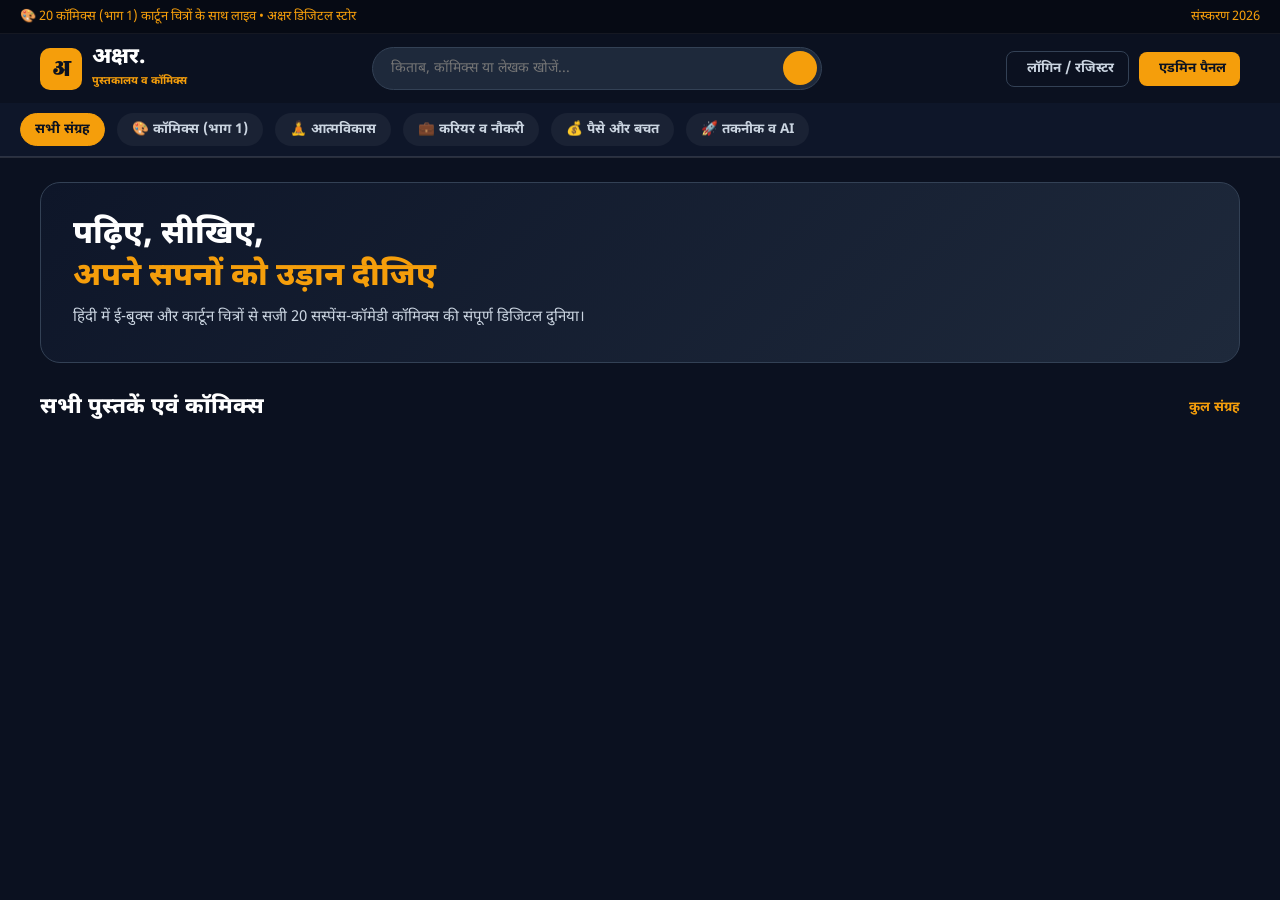
==== index.html @ 095ac1d7 "Update index.html" ====
<!DOCTYPE html>
<html lang="hi">
<head>
  <meta charset="UTF-8">
  <meta name="viewport" content="width=device-width, initial-scale=1.0">
  <title>अक्षर (Akshar) - संपूर्ण ई-पुस्तकालय एवं कॉमिक्स</title>
  <link rel="preconnect" href="https://fonts.googleapis.com">
  <link rel="preconnect" href="https://fonts.gstatic.com" crossorigin>
  <link href="https://fonts.googleapis.com/css2?family=Plus+Jakarta+Sans:wght@500;600;700;800&family=Noto+Sans+Devanagari:wght@500;600;700;800&family=Rozha+One&display=swap" rel="stylesheet">
  <script src="https://unpkg.com/lucide@latest"></script>
  <style>
    :root {
      --navy-main: #0b1120;
      --navy-card: #1e293b;
      --gold-btn: #f59e0b;
      --gold-hover: #d97706;
      --text-white: #ffffff;
      --text-muted: #94a3b8;
      --border-card: rgba(255, 255, 255, 0.12);
    }
    * { box-sizing: border-box; margin: 0; padding: 0; font-family: 'Noto Sans Devanagari', 'Plus Jakarta Sans', sans-serif; }
    body { background-color: var(--navy-main); color: var(--text-white); min-height: 100vh; padding-bottom: 75px; }

    /* Top Strip */
    .top-bar {
      background: #060a14; padding: 8px 20px; font-size: 13px; color: var(--gold-btn);
      display: flex; justify-content: space-between; align-items: center; border-bottom: 1px solid rgba(255,255,255,0.06);
    }

    /* Main Navigation */
    header.site-header {
      background: #0b1120; border-bottom: 1px solid var(--border-card);
      position: sticky; top: 0; z-index: 100;
    }
    .nav-container {
      max-width: 1240px; margin: 0 auto; padding: 12px 20px;
      display: flex; align-items: center; justify-content: space-between; gap: 16px;
    }
    .brand-wrap { display: flex; align-items: center; gap: 10px; text-decoration: none; color: #fff; cursor: pointer; }
    .brand-logo-icon {
      width: 42px; height: 42px; border-radius: 10px; background: var(--gold-btn);
      display: flex; align-items: center; justify-content: center;
      color: #0b1120; font-size: 24px; font-weight: 800; font-family: 'Rozha One', serif;
    }
    .brand-title-wrap h1 { font-size: 22px; font-weight: 800; line-height: 1.1; }
    .brand-title-wrap span { font-size: 11px; color: var(--gold-btn); text-transform: uppercase; font-weight: 700; }

    .search-box-wrap { flex: 1; max-width: 450px; position: relative; }
    .search-box-wrap input {
      width: 100%; padding: 11px 45px 11px 18px; border-radius: 25px;
      background: #1e293b; border: 1px solid #334155; color: #fff; font-size: 14px; outline: none;
    }
    .search-box-wrap button {
      position: absolute; right: 5px; top: 4px; width: 34px; height: 34px;
      border-radius: 50%; background: var(--gold-btn); border: none; color: #0b1120;
      display: flex; align-items: center; justify-content: center; cursor: pointer;
    }

    .nav-btns { display: flex; align-items: center; gap: 10px; }
    .btn-header {
      background: transparent; border: 1px solid #334155; color: #cbd5e1; font-size: 13.5px;
      font-weight: 700; display: flex; align-items: center; gap: 6px; cursor: pointer;
      padding: 8px 14px; border-radius: 8px; transition: 0.2s;
    }
    .btn-header:hover { background: #1e293b; color: var(--gold-btn); }
    .btn-header.admin { background: var(--gold-btn); color: #0b1120; border: none; }

    /* Category Filter Navigation Bar */
    .sub-bar {
      background: #0e1629; border-bottom: 1px solid var(--border-card); padding: 10px 20px;
      overflow-x: auto; white-space: nowrap;
    }
    .sub-bar-inner { max-width: 1240px; margin: 0 auto; display: flex; gap: 12px; }
    .cat-btn {
      color: #cbd5e1; font-size: 13.5px; font-weight: 700; cursor: pointer; border: 1px solid transparent;
      padding: 6px 14px; border-radius: 20px; background: rgba(255,255,255,0.05); transition: 0.2s;
    }
    .cat-btn.active, .cat-btn:hover { color: #0b1120; background: var(--gold-btn); border-color: var(--gold-btn); }

    /* Main Container */
    .content-wrap { max-width: 1240px; margin: 0 auto; padding: 24px 20px; }

    /* Hero Banner */
    .hero-strip {
      background: linear-gradient(135deg, #0e1629 0%, #1e293b 100%);
      border: 1px solid #334155; border-radius: 20px; padding: 32px; margin-bottom: 30px;
    }
    .hero-strip h2 { font-size: 32px; font-weight: 800; line-height: 1.3; margin-bottom: 8px; color: #fff; }
    .hero-strip h2 span { color: var(--gold-btn); }
    .hero-strip p { font-size: 15px; color: #cbd5e1; max-width: 650px; line-height: 1.6; }

    /* Grid Layout */
    .section-heading {
      display: flex; justify-content: space-between; align-items: center; margin-bottom: 20px;
    }
    .section-heading h3 { font-size: 22px; font-weight: 800; color: #fff; }
    .books-grid { display: grid; grid-template-columns: repeat(auto-fill, minmax(230px, 1fr)); gap: 24px; margin-bottom: 40px; }

    /* Item Card with Real Cover Image */
    .item-card {
      background: var(--navy-card); border: 1px solid var(--border-card); border-radius: 16px;
      padding: 14px; display: flex; flex-direction: column; gap: 12px; transition: 0.25s;
    }
    .item-card:hover { transform: translateY(-5px); border-color: var(--gold-btn); box-shadow: 0 12px 25px rgba(0,0,0,0.5); }

    .item-cover-3d {
      width: 100%; height: 260px; border-radius: 6px 12px 12px 6px; position: relative;
      overflow: hidden; box-shadow: -5px 0 10px rgba(0,0,0,0.6), 4px 8px 16px rgba(0,0,0,0.5);
      border-left: 5px solid rgba(255,255,255,0.3); cursor: pointer; background: #000;
    }
    .item-cover-3d img {
      width: 100%; height: 100%; object-fit: cover; display: block; transition: transform 0.3s ease;
    }
    .item-card:hover .item-cover-3d img { transform: scale(1.05); }

    .item-cover-3d .cover-overlay {
      position: absolute; bottom: 0; left: 0; right: 0; padding: 14px 12px 10px;
      background: linear-gradient(to top, rgba(0,0,0,0.95) 0%, rgba(0,0,0,0.6) 70%, transparent 100%);
    }
    .item-cover-3d .tag {
      position: absolute; top: 10px; left: 10px; z-index: 2;
      background: rgba(0,0,0,0.75); backdrop-filter: blur(4px);
      padding: 4px 8px; border-radius: 4px; font-size: 11px; font-weight: 800; border: 1px solid rgba(255,255,255,0.2);
    }
    .item-cover-3d h4 {
      font-family: 'Rozha One', serif; font-size: 18px; line-height: 1.25; color: #fff;
      text-shadow: 0 2px 4px rgba(0,0,0,0.9);
    }

    .item-info h5 { font-size: 16px; font-weight: 800; margin-bottom: 2px; }
    .item-info .author { font-size: 13px; color: #cbd5e1; margin-bottom: 6px; }
    .price-tag { font-size: 15px; font-weight: 800; color: var(--gold-btn); margin-bottom: 10px; }

    .btn-action {
      width: 100%; background: var(--gold-btn); color: #0b1120; border: none; padding: 11px;
      border-radius: 10px; font-weight: 800; font-size: 14px; cursor: pointer; transition: 0.2s;
      display: flex; align-items: center; justify-content: center; gap: 6px;
    }
    .btn-action:hover { background: var(--gold-hover); }

    /* Modals */
    .modal-overlay {
      display: none; position: fixed; top: 0; left: 0; width: 100%; height: 100%;
      background: rgba(0, 0, 0, 0.9); backdrop-filter: blur(6px); z-index: 1000;
      align-items: center; justify-content: center; padding: 16px;
    }
    .modal-sheet {
      background: #1e293b; border: 1px solid #334155; width: 100%; max-width: 550px;
      max-height: 90vh; border-radius: 18px; overflow-y: auto; padding: 26px; position: relative;
    }
    .modal-close-icon {
      position: absolute; top: 14px; right: 16px; background: none; border: none;
      color: #cbd5e1; font-size: 28px; cursor: pointer;
    }

    /* Forms */
    .form-ctrl { margin-bottom: 14px; }
    .form-ctrl label { display: block; font-size: 13.5px; font-weight: 700; margin-bottom: 6px; color: #cbd5e1; }
    .form-ctrl input, .form-ctrl select {
      width: 100%; padding: 11px 14px; border-radius: 8px; border: 1px solid #334155;
      background: #0b1120; color: #fff; font-size: 14px; outline: none;
    }
    .form-ctrl input:focus, .form-ctrl select:focus { border-color: var(--gold-btn); }

    /* Reader & Comic Viewer Styling */
    .reader-sheet { background: #ffffff; color: #0f172a; max-width: 760px; }
    .reader-banner { background: #064e3b; color: white; padding: 20px; border-radius: 12px; margin-bottom: 20px; }
    .reader-banner h3 { font-size: 22px; font-family: 'Rozha One', serif; }
    .chapter-box { margin-bottom: 20px; }
    .chapter-box h4 { font-size: 17px; font-weight: 800; color: #1e3a8a; border-bottom: 2px solid #e2e8f0; padding-bottom: 4px; margin-bottom: 8px; }
    .chapter-box p { font-size: 15px; line-height: 1.8; color: #1e293b; }

    /* Comic Illustrated View */
    .comic-art-wrap {
      width: 100%; height: 260px; border-radius: 12px; overflow: hidden; margin-bottom: 16px;
      position: relative; border: 2px solid #0f172a;
    }
    .comic-art-wrap img { width: 100%; height: 100%; object-fit: cover; }
    .comic-speech {
      position: absolute; bottom: 12px; left: 14px; right: 14px; background: rgba(255,255,255,0.95);
      border: 2px solid #000; border-radius: 12px; padding: 8px 14px; font-weight: 800; font-size: 13.5px;
      color: #000; box-shadow: 2px 2px 0 #000;
    }

    /* Mobile Bottom App Bar */
    .app-bottom-bar {
      display: none; position: fixed; bottom: 0; left: 0; width: 100%;
      background: #0b1120; border-top: 1px solid var(--border-card);
      padding: 10px 0; z-index: 999; justify-content: space-around;
    }
    .app-tab {
      display: flex; flex-direction: column; align-items: center; gap: 4px;
      color: #cbd5e1; font-size: 12px; font-weight: 700; background: none; border: none; cursor: pointer;
    }
    .app-tab.active, .app-tab:hover { color: var(--gold-btn); }
    .app-tab i { width: 22px; height: 22px; }

    @media (max-width: 768px) {
      .app-bottom-bar { display: flex; }
      .search-box-wrap, .top-bar { display: none; }
      .hero-strip h2 { font-size: 24px; }
      .reader-sheet { padding: 18px; }
    }
  </style>
</head>
<body>

  <!-- Top Announcement Bar -->
  <div class="top-bar">
    <span>🎨 20 कॉमिक्स (भाग 1) कार्टून चित्रों के साथ लाइव • अक्षर डिजिटल स्टोर</span>
    <span>संस्करण 2026</span>
  </div>

  <!-- Header -->
  <header class="site-header">
    <div class="nav-container">
      <div class="brand-wrap" onclick="filterCategory('all')">
        <div class="brand-logo-icon">अ</div>
        <div class="brand-title-wrap">
          <h1>अक्षर.</h1>
          <span>पुस्तकालय व कॉमिक्स</span>
        </div>
      </div>

      <div class="search-box-wrap">
        <input type="text" placeholder="किताब, कॉमिक्स या लेखक खोजें...">
        <button><i data-lucide="search"></i></button>
      </div>

      <div class="nav-btns">
        <button class="btn-header" onclick="openModal('userAuthModal')"><i data-lucide="user"></i> लॉगिन / रजिस्टर</button>
        <button class="btn-header admin" onclick="openAdminGate()"><i data-lucide="shield-check"></i> एडमिन पैनल</button>
      </div>
    </div>

    <!-- Category Filter Bar -->
    <div class="sub-bar">
      <div class="sub-bar-inner">
        <button class="cat-btn active" onclick="filterCategory('all', this)">सभी संग्रह</button>
        <button class="cat-btn" onclick="filterCategory('comics', this)">🎨 कॉमिक्स (भाग 1)</button>
        <button class="cat-btn" onclick="filterCategory('selfhelp', this)">🧘 आत्मविकास</button>
        <button class="cat-btn" onclick="filterCategory('career', this)">💼 करियर व नौकरी</button>
        <button class="cat-btn" onclick="filterCategory('finance', this)">💰 पैसे और बचत</button>
        <button class="cat-btn" onclick="filterCategory('tech', this)">🚀 तकनीक व AI</button>
      </div>
    </div>
  </header>

  <!-- Content Container -->
  <div class="content-wrap">

    <!-- Hero Banner -->
    <div class="hero-strip">
      <h2>पढ़िए, सीखिए, <br><span>अपने सपनों को उड़ान दीजिए</span></h2>
      <p>हिंदी में ई-बुक्स और कार्टून चित्रों से सजी 20 सस्पेंस-कॉमेडी कॉमिक्स की संपूर्ण डिजिटल दुनिया।</p>
    </div>

    <!-- Dynamic Section Heading -->
    <div class="section-heading">
      <h3 id="currentCategoryTitle">सभी पुस्तकें एवं कॉमिक्स</h3>
      <span style="font-size: 13.5px; color: var(--gold-btn); font-weight: 700;" id="itemCountBadge">कुल संग्रह</span>
    </div>

    <!-- Books & Comics Grid -->
    <div class="books-grid" id="mainStoreGrid"></div>

  </div>

  <!-- Mobile Bottom App Bar -->
  <div class="app-bottom-bar">
    <button class="app-tab active" onclick="filterCategory('all')"><i data-lucide="home"></i>होम</button>
    <button class="app-tab" onclick="filterCategory('comics')"><i data-lucide="sparkles"></i>कॉमिक्स</button>
    <button class="app-tab" onclick="openModal('userAuthModal')"><i data-lucide="user"></i>अकाउंट</button>
  </div>

  <!-- MODAL: LOGIN / REGISTER -->
  <div class="modal-overlay" id="userAuthModal">
    <div class="modal-sheet" style="max-width: 420px;">
      <button class="modal-close-icon" onclick="closeModal('userAuthModal')">&times;</button>
      <h3 style="font-size: 20px; font-weight: 800; margin-bottom: 6px;">पाठक प्रवेश / पंजीकरण</h3>
      <p style="font-size: 13.5px; color: #94a3b8; margin-bottom: 18px;">अपनी पसंदीदा किताबों और कॉमिक्स तक पहुँचें।</p>
      
      <div class="form-ctrl">
        <label>मोबाइल नंबर या ईमेल</label>
        <input type="text" placeholder="उदा. 9876543210">
      </div>
      <div class="form-ctrl">
        <label>पासवर्ड</label>
        <input type="password" placeholder="••••••••">
      </div>
      <button class="btn-action" onclick="alert('सफलतापूर्वक लॉगिन हो गया!'); closeModal('userAuthModal');">लॉगिन करें</button>
    </div>
  </div>

  <!-- MODAL: ADMIN CREATOR (PRICE, PAYMENT GATEWAY & BOOKS) -->
  <div class="modal-overlay" id="adminPanelModal">
    <div class="modal-sheet">
      <button class="modal-close-icon" onclick="closeModal('adminPanelModal')">&times;</button>
      <div style="display: flex; align-items: center; gap: 8px; margin-bottom: 16px;">
        <span style="background: #dc2626; color: #fff; font-size: 11px; padding: 2px 8px; border-radius: 4px; font-weight: 800;">एडमिन स्टूडियो</span>
        <h3 style="font-size: 20px; font-weight: 800;">नई पुस्तक / कॉमिक्स जोड़ें</h3>
      </div>

      <div class="form-ctrl">
        <label>शीर्षक (Title)</label>
        <input type="text" id="newBookTitle" placeholder="किताब या कॉमिक्स का नाम">
      </div>

      <div class="form-ctrl">
        <label>लेखक / रचनाकार</label>
        <input type="text" id="newBookAuthor" placeholder="लेखक का नाम">
      </div>

      <div class="form-ctrl">
        <label>कैटेगरी (Category)</label>
        <select id="newBookCategory">
          <option value="selfhelp">आत्मविकास (Self-Help)</option>
          <option value="career">करियर व नौकरी (Career)</option>
          <option value="finance">पैसे और बचत (Finance)</option>
          <option value="tech">तकनीक व AI (Tech)</option>
          <option value="comics">कॉमिक्स (Comics Part 1)</option>
        </select>
      </div>

      <div class="form-ctrl">
        <label>मूल्य निर्धारण (Pricing Rule)</label>
        <select id="newBookPricing" onchange="togglePriceInput()">
          <option value="free">मुफ़्त (Free for all)</option>
          <option value="paid">सशुल्क (Paid Book)</option>
        </select>
      </div>

      <div class="form-ctrl" id="priceWrap" style="display: none;">
        <label>कीमत (₹ Price)</label>
        <input type="number" id="newBookPrice" placeholder="उदा. 99 या 149">
      </div>

      <div class="form-ctrl">
        <label>पेमेंट गेटवे / UPI आईडी</label>
        <input type="text" id="newBookGateway" placeholder="उदा. business@upi">
      </div>

      <div class="form-ctrl">
        <label>कवर इमेज URL (वैकल्पिक)</label>
        <input type="text" id="newBookImage" placeholder="https://...">
      </div>

      <button class="btn-action" onclick="saveNewBookFromAdmin()">किताब प्रकाशित करें (Publish Live)</button>
    </div>
  </div>

  <!-- MODAL: E-BOOK READER -->
  <div class="modal-overlay" id="eBookReaderModal">
    <div class="modal-sheet reader-sheet">
      <button class="modal-close-icon" style="color: #0f172a;" onclick="closeModal('eBookReaderModal')">&times;</button>
      <div class="reader-banner">
        <h3 id="readerBookTitle">छोटी आदतें, बड़ा बदलाव</h3>
        <p>प्रतिदिन 1% सुधार की वैज्ञानिक कला • संपूर्ण ई-पुस्तकालय</p>
      </div>
      <div class="chapter-box">
        <h4>अध्याय 1: लक्ष्य नहीं, अगला छोटा कदम चुनें</h4>
        <p>"मुझे बहुत पढ़ना है" केवल एक विचार है। लेकिन <strong>"सोने से पहले 2 पन्ने पढ़ना"</strong> एक पक्की आदत है। शुरुआत हमेशा 2 मिनट वाले नियम से करें।</p>
      </div>
      <div class="chapter-box">
        <h4>अध्याय 2: माहौल को अपना सहयोगी बनाएँ</h4>
        <p>इच्छाशक्ति से अधिक महत्वपूर्ण आपका माहौल होता है। किताब को मेज़ पर खुली रखें और ध्यान भटकाने वाले नोटिफिकेशन बंद रखें।</p>
      </div>
      <div style="display: flex; justify-content: space-between; align-items: center; border-top: 2px solid #e2e8f0; padding-top: 16px; margin-top: 20px;">
        <button style="background: #4f46e5; color: white; border: none; padding: 10px 16px; border-radius: 8px; font-weight: 800; cursor: pointer;" onclick="speakCurrentText()">🎧 ऑडियो सुनें</button>
        <button style="background: #0f172a; color: white; border: none; padding: 10px 16px; border-radius: 8px; font-weight: 800; cursor: pointer;" onclick="window.print()">🖨️ PDF प्रिंट करें</button>
      </div>
    </div>
  </div>

  <!-- MODAL: ILLUSTRATED COMICS STRIP VIEWER -->
  <div class="modal-overlay" id="comicViewerModal">
    <div class="modal-sheet reader-sheet">
      <button class="modal-close-icon" style="color: #0f172a;" onclick="closeModal('comicViewerModal')">&times;</button>
      
      <div style="background: #1e1b4b; color: white; padding: 16px 20px; border-radius: 12px; margin-bottom: 16px;">
        <h3 id="comicViewTitle" style="font-size: 22px; font-family: 'Rozha One', serif; color: var(--gold-btn);">कॉमिक्स शीर्षक</h3>
        <p id="comicViewGenre" style="font-size: 13px; color: #cbd5e1;">शैली: हास्य व सस्पेंस • भाग 1</p>
      </div>

      <!-- Real Cartoon Artwork Scene -->
      <div class="comic-art-wrap">
        <img id="comicSceneImg" src="" alt="Cartoon Scene">
        <div class="comic-speech" id="comicSpeechBubble">💬 "डायलॉग..."</div>
      </div>

      <div style="padding: 14px; background: #f8fafc; border-radius: 10px; border: 1px solid #e2e8f0; margin-bottom: 16px; font-size: 15px; line-height: 1.7; color: #1e293b; font-weight: 600;" id="comicSceneDesc">
        कहानी का दृश्य...
      </div>

      <!-- Suspense Climax Box -->
      <div style="background: #fef2f2; border: 2px dashed #ef4444; border-radius: 12px; padding: 18px; text-align: center;">
        <h4 style="color: #dc2626; font-size: 18px; font-weight: 900; margin-bottom: 4px;">⚡ सस्पेंस क्लाइमेक्स</h4>
        <p id="comicSuspenseDesc" style="font-size: 14px; color: #991b1b; font-weight: 700;">क्या होगा आगे?</p>
        <span style="font-size: 12.5px; font-weight: 800; color: #7f1d1d; display: block; margin-top: 6px;">👉 इसका बड़ा रहस्य खुलेगा "भाग 2" में!</span>
      </div>
    </div>
  </div>

  <script>
    lucide.createIcons();

    // Central Data Store (E-books + Illustrated Comics)
    let storeItems = [
      // 4 Core E-Books with Cover Images
      {
        id: "eb1", type: "ebook", category: "selfhelp",
        title: "छोटी आदतें, बड़ा बदलाव", author: "अक्षर संपादकीय", price: "मुफ़्त",
        img: "https://images.unsplash.com/photo-1544716278-ca5e3f4abd8c?auto=format&fit=crop&w=500&q=80",
        badge: "★ बेस्टसेलर"
      },
      {
        id: "eb2", type: "career", category: "career",
        title: "पहली नौकरी की तैयारी", author: "करियर डेस्क", price: "मुफ़्त",
        img: "https://images.unsplash.com/photo-1486312338219-ce68d2c6f44d?auto=format&fit=crop&w=500&q=80",
        badge: "करियर गाइड"
      },
      {
        id: "eb3", type: "ebook", category: "finance",
        title: "पैसों से दोस्ती करें", author: "फाइनेंस टीम", price: "मुफ़्त",
        img: "https://images.unsplash.com/photo-1579621970563-ebec7560ff3e?auto=format&fit=crop&w=500&q=80",
        badge: "फाइनेंस 101"
      },
      {
        id: "eb4", type: "ebook", category: "tech",
        title: "डिजिटल दुनिया 2026", author: "टेक टीम", price: "मुफ़्त",
        img: "https://images.unsplash.com/photo-1518770660439-4636190af475?auto=format&fit=crop&w=500&q=80",
        badge: "AI व तकनीक"
      }
    ];

    // 20 Comics with Real AI Cartoon Images
    const comicConfigs = [
      { t: "चतुर चंपक और भूतिया हवेली", prompt: "spooky haunted mansion funny skeleton eating samosa cartoon comic style" },
      { t: "प्रोफ़ेसर गोलमाल और टाइम मशीन", prompt: "funny crazy scientist with glowing time machine gadget cartoon comic art" },
      { t: "सुपर बंटी: रिमोट का रहस्य", prompt: "funny young boy holding magical glowing tv remote control cartoon comic" },
      { t: "इंस्पेक्टर ढोलकिया और रसगुल्ला", prompt: "funny fat indian police inspector magnifying glass sweets shop cartoon comic" },
      { t: "एलियन आया छत पर", prompt: "cute friendly green alien landing on indian terrace with flying saucer cartoon" },
      { t: "हॉस्टल रूम 404 का साया", prompt: "funny hostel students seeing ghost solving math equations on chalkboard cartoon" },
      { t: "जादुई समोसा और चिंटू", prompt: "glowing magical samosa cooking in big pot funny indian vendor comic" },
      { t: "भूतिया शादी और पिंटू", prompt: "funny photographer taking photos of flying friendly ghosts in royal palace cartoon" },
      { t: "स्मार्टफोन का जिन्न", prompt: "blue smoke genie coming out of glowing smartphone cartoon comic" },
      { t: "ट्रेन 007: बिना ड्राइवर", prompt: "funny speeding cartoon train night tracks robot driver comic art" },
      { t: "बिल्ली मौसी और जासूसी चूहा", prompt: "detective smart mouse with magnifying glass outsmarting fat cat cartoon" },
      { t: "किराएदार वैम्पायर", prompt: "funny friendly vampire wearing sunglasses drinking tomato soup cartoon comic" },
      { t: "परीक्षा का उड़ने वाला पेन", prompt: "magical glowing floating pen writing examination answer paper funny comic" },
      { t: "मम्मी का जादुई बेलन", prompt: "funny angry indian mother holding glowing rolling pin chasing cartoon villains" },
      { t: "जुड़वाँ चोर और असली पुलिस", prompt: "funny twin thieves wearing stripes confusing courtroom police cartoon" },
      { t: "रोबोट नौकर का विद्रोह", prompt: "funny domestic helper robot made of kitchen spoons and pots cartoon comic" },
      { t: "भूतों का क्रिकेट मैच", prompt: "friendly white ghost team playing cricket under moonlight graveyard cartoon" },
      { t: "गूगल मैप्स का भटकाव", prompt: "four friends in funny vintage car lost in mysterious glowing swamp cartoon" },
      { t: "अदृश्य कोट का हंगामा", prompt: "funny invisible boy where only boots and floating hat visible cartoon comic" },
      { t: "सपनों का रहस्यमयी चोर", prompt: "funny greedy merchant with giant vacuum pipe stealing dreams cartoon comic" }
    ];

    comicConfigs.forEach((c, i) => {
      const imgUrl = `https://image.pollinations.ai/prompt/${encodeURIComponent(c.prompt)}?width=500&height=350&nologo=true`;
      storeItems.push({
        id: "cm" + (i + 1),
        type: "comic",
        category: "comics",
        title: `${c.t} (भाग 1)`,
        author: "अक्षर कॉमिक्स",
        price: "मुफ़्त",
        img: imgUrl,
        badge: "भाग 1 • कॉमिक्स",
        dialogue: "अरे बाप रे! यह क्या रहस्य है?!",
        scene: `${c.t} में हास्य और रोमांचक घटनाओं की शुरुआत होती है। किरदार एक विचित्र और रहस्यमयी स्थिति में फंस जाते हैं!`,
        suspense: "अचानक एक रहस्यमयी आवाज़ गूँजती है और दरवाज़ा लॉक हो जाता है! क्या होगा आगे?"
      });
    });

    // Render Store Grid
    function renderStore(filter = "all") {
      const grid = document.getElementById('mainStoreGrid');
      grid.innerHTML = "";
      
      const filtered = (filter === "all") 
        ? storeItems 
        : storeItems.filter(item => item.category === filter);

      document.getElementById('itemCountBadge').innerText = `${filtered.length} उपलब्ध`;

      filtered.forEach(item => {
        const card = document.createElement('div');
        card.className = 'item-card';
        card.innerHTML = `
          <div class="item-cover-3d" onclick="openItem('${item.id}')">
            <span class="tag">${item.badge}</span>
            <img src="${item.img}" alt="${item.title}" loading="lazy">
            <div class="cover-overlay">
              <h4>${item.title}</h4>
            </div>
          </div>
          <div class="item-info">
            <h5>${item.title}</h5>
            <div class="author">${item.author}</div>
            <div class="price-tag">${item.price}</div>
            <button class="btn-action" onclick="openItem('${item.id}')">
              <i data-lucide="book-open"></i> ${item.type === 'comic' ? 'कॉमिक्स पढ़ें' : 'किताब पढ़ें'}
            </button>
          </div>
        `;
        grid.appendChild(card);
      });
      lucide.createIcons();
    }

    // Category Filter Handler
    function filterCategory(cat, btn) {
      if(btn) {
        document.querySelectorAll('.cat-btn').forEach(b => b.classList.remove('active'));
        btn.classList.add('active');
      }
      
      const titles = {
        all: "सभी पुस्तकें एवं कॉमिक्स",
        comics: "🎨 सभी 20 कॉमिक्स (भाग 1 - सचित्र)",
        selfhelp: "🧘 आत्मविकास ई-बुक्स",
        career: "💼 करियर व नौकरी गाइड",
        finance: "💰 पैसे और बचत",
        tech: "🚀 तकनीक एवं AI"
      };
      document.getElementById('currentCategoryTitle').innerText = titles[cat] || "पुस्तकालय संग्रह";
      renderStore(cat);
    }

    let speakingText = "";

    // Open Unified Reader / Viewer
    function openItem(id) {
      const item = storeItems.find(i => i.id === id);
      if(!item) return;

      if(item.type === 'ebook') {
        document.getElementById('readerBookTitle').innerText = item.title;
        speakingText = item.title + "। संपूर्ण ई-बुक। अध्याय एक: लक्ष्य नहीं, अगला छोटा कदम चुनें।";
        openModal('eBookReaderModal');
      } else {
        document.getElementById('comicViewTitle').innerText = item.title;
        document.getElementById('comicSceneImg').src = item.img;
        document.getElementById('comicSpeechBubble').innerText = `💬 "${item.dialogue}"`;
        document.getElementById('comicSceneDesc').innerText = item.scene;
        document.getElementById('comicSuspenseDesc').innerText = item.suspense;
        speakingText = `${item.title}। ${item.scene} संवाद: ${item.dialogue}। सस्पेंस: ${item.suspense}`;
        openModal('comicViewerModal');
      }
    }

    // Modals Controls
    function openModal(id) { document.getElementById(id).style.display = 'flex'; }
    function closeModal(id) { 
      document.getElementById(id).style.display = 'none';
      if ('speechSynthesis' in window) window.speechSynthesis.cancel();
    }

    // Admin Access Gate
    function openAdminGate() {
      const pin = prompt("मास्टर एडमिन पिन दर्ज करें:");
      if(pin === "1234") {
        openModal('adminPanelModal');
      } else if(pin !== null) {
        alert("गलत पिन! केवल एडमिन के पास अनुमति है।");
      }
    }

    function togglePriceInput() {
      const pricing = document.getElementById('newBookPricing').value;
      document.getElementById('priceWrap').style.display = (pricing === 'paid') ? 'block' : 'none';
    }

    function saveNewBookFromAdmin() {
      const title = document.getElementById('newBookTitle').value.trim();
      const author = document.getElementById('newBookAuthor').value.trim();
      const category = document.getElementById('newBookCategory').value;
      const pricing = document.getElementById('newBookPricing').value;
      const priceVal = document.getElementById('newBookPrice').value;
      const customImg = document.getElementById('newBookImage').value.trim();

      if(!title) {
        alert("कृपया किताब का शीर्षक लिखें!");
        return;
      }

      const isPaid = (pricing === 'paid' && priceVal);
      const displayPrice = isPaid ? `₹${priceVal}` : "मुफ़्त";
      const fallbackImg = `https://image.pollinations.ai/prompt/${encodeURIComponent(title + " cartoon book cover")}?width=500&height=350&nologo=true`;

      storeItems.unshift({
        id: "admin_" + Date.now(),
        type: (category === 'comics') ? 'comic' : 'ebook',
        category: category,
        title: title,
        author: author || "अक्षर एडमिन",
        price: displayPrice,
        img: customImg || fallbackImg,
        badge: isPaid ? `सशुल्क (${displayPrice})` : "मुफ़्त",
        dialogue: "नई प्रस्तुति!",
        scene: `${title} का पहला भाग।`,
        suspense: "रहस्य जल्द ही खुलेगा..."
      });

      alert(`"${title}" सफलतापूर्वक प्रकाशित हो गई!`);
      closeModal('adminPanelModal');
      renderStore('all');
    }

    function speakCurrentText() {
      if ('speechSynthesis' in window) {
        window.speechSynthesis.cancel();
        const ut = new SpeechSynthesisUtterance(speakingText);
        ut.lang = 'hi-IN';
        window.speechSynthesis.speak(ut);
        alert('ऑडियो शुरू हो गया है!');
      }
    }

    // Initial Load
    renderStore('all');
  </script>
</body>
</html>
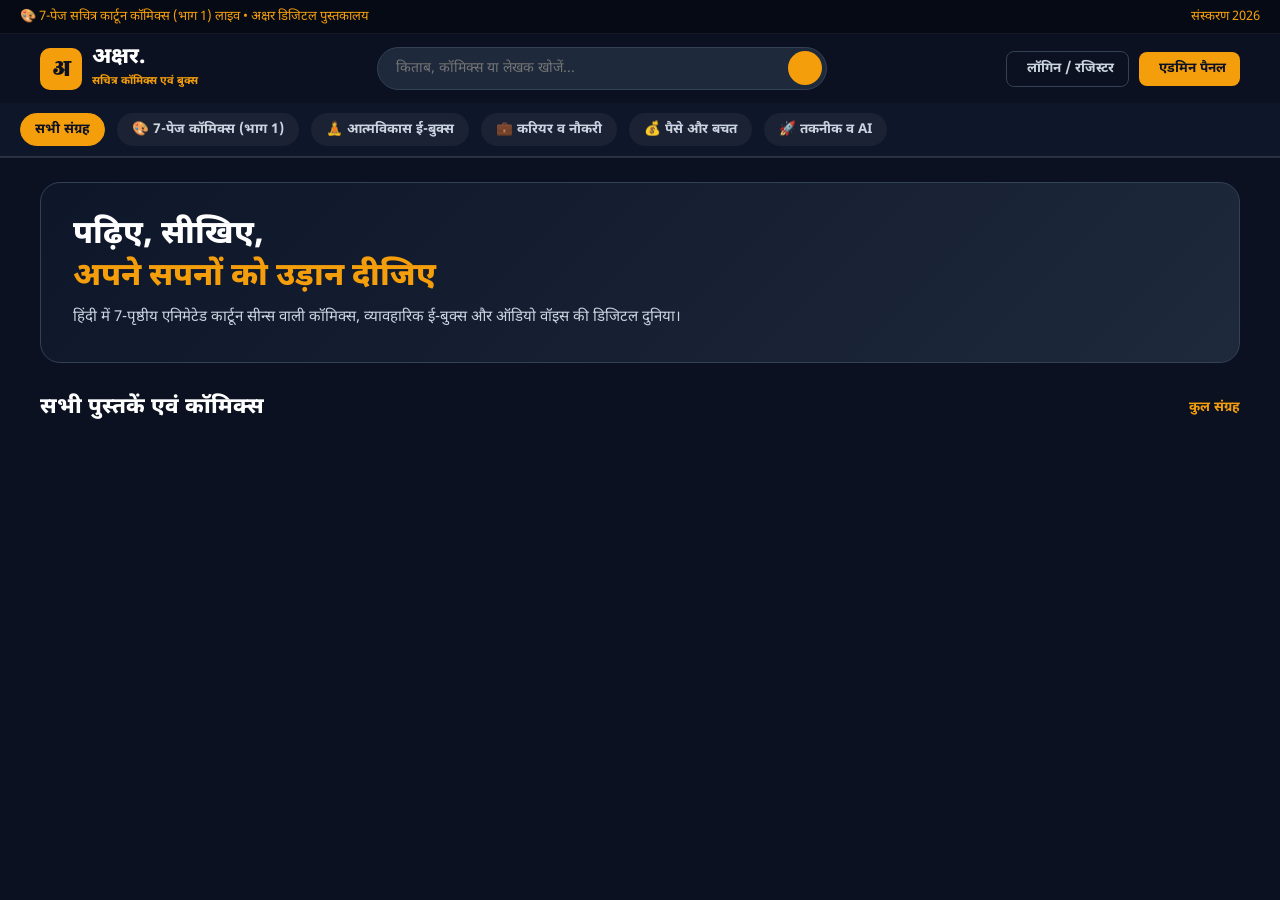
==== commit 3bafc541: "Update index.html" ====
--- a/index.html
+++ b/index.html
@@ -3,7 +3,7 @@
 <head>
   <meta charset="UTF-8">
   <meta name="viewport" content="width=device-width, initial-scale=1.0">
-  <title>अक्षर (Akshar) - संपूर्ण ई-पुस्तकालय एवं कॉमिक्स</title>
+  <title>अक्षर (Akshar) - बहु-पृष्ठीय सचित्र कॉमिक्स एवं ई-पुस्तकालय</title>
   <link rel="preconnect" href="https://fonts.googleapis.com">
   <link rel="preconnect" href="https://fonts.gstatic.com" crossorigin>
   <link href="https://fonts.googleapis.com/css2?family=Plus+Jakarta+Sans:wght@500;600;700;800&family=Noto+Sans+Devanagari:wght@500;600;700;800&family=Rozha+One&display=swap" rel="stylesheet">
@@ -15,7 +15,6 @@
       --gold-btn: #f59e0b;
       --gold-hover: #d97706;
       --text-white: #ffffff;
-      --text-muted: #94a3b8;
       --border-card: rgba(255, 255, 255, 0.12);
     }
     * { box-sizing: border-box; margin: 0; padding: 0; font-family: 'Noto Sans Devanagari', 'Plus Jakarta Sans', sans-serif; }
@@ -145,42 +144,71 @@
       align-items: center; justify-content: center; padding: 16px;
     }
     .modal-sheet {
-      background: #1e293b; border: 1px solid #334155; width: 100%; max-width: 550px;
-      max-height: 90vh; border-radius: 18px; overflow-y: auto; padding: 26px; position: relative;
+      background: #ffffff; color: #0f172a; width: 100%; max-width: 780px;
+      max-height: 92vh; border-radius: 18px; overflow-y: auto; padding: 24px; position: relative;
     }
     .modal-close-icon {
       position: absolute; top: 14px; right: 16px; background: none; border: none;
-      color: #cbd5e1; font-size: 28px; cursor: pointer;
-    }
-
-    /* Forms */
+      color: #64748b; font-size: 28px; cursor: pointer; font-weight: bold;
+    }
+
+    /* Comic Multi-Page Reader Styling */
+    .comic-reader-header {
+      background: #0f172a; color: white; padding: 16px 20px; border-radius: 12px; margin-bottom: 16px;
+      display: flex; justify-content: space-between; align-items: center; flex-wrap: wrap; gap: 10px;
+    }
+    .page-indicator-pill {
+      background: var(--gold-btn); color: #0b1120; font-size: 12.5px; font-weight: 900;
+      padding: 4px 12px; border-radius: 20px;
+    }
+
+    /* 6 to 7 Page Scene Visual Canvas */
+    .comic-page-canvas {
+      border: 3px solid #0f172a; border-radius: 14px; overflow: hidden; background: #000;
+      position: relative; margin-bottom: 16px; height: 320px;
+    }
+    .comic-page-canvas img {
+      width: 100%; height: 100%; object-fit: cover; display: block;
+    }
+    .speech-dialogue-cloud {
+      position: absolute; bottom: 16px; left: 16px; right: 16px;
+      background: rgba(255, 255, 255, 0.95); border: 2px solid #000; border-radius: 14px;
+      padding: 10px 16px; font-size: 14.5px; font-weight: 800; color: #0f172a;
+      box-shadow: 3px 3px 0 #000;
+    }
+
+    .comic-story-desc {
+      background: #f8fafc; border: 1px solid #e2e8f0; border-radius: 12px; padding: 16px;
+      font-size: 15.5px; line-height: 1.8; color: #1e293b; font-weight: 600; margin-bottom: 18px;
+    }
+
+    /* Pagination Navigation Controls */
+    .comic-nav-controls {
+      display: flex; justify-content: space-between; align-items: center; gap: 12px;
+      border-top: 2px solid #e2e8f0; padding-top: 16px;
+    }
+    .btn-page-nav {
+      background: #0f172a; color: #fff; border: none; padding: 10px 18px; border-radius: 8px;
+      font-size: 14px; font-weight: 800; cursor: pointer; display: flex; align-items: center; gap: 6px;
+    }
+    .btn-page-nav:disabled { opacity: 0.4; cursor: not-allowed; }
+    .btn-page-nav.next { background: var(--gold-btn); color: #0b1120; }
+
+    /* Suspense Final Page 7 Box */
+    .suspense-final-box {
+      display: none; background: #fef2f2; border: 3px dashed #ef4444; border-radius: 14px;
+      padding: 22px; text-align: center; margin-top: 10px;
+    }
+    .suspense-final-box h4 { color: #dc2626; font-size: 20px; font-weight: 900; margin-bottom: 6px; }
+    .suspense-final-box p { font-size: 15px; color: #991b1b; font-weight: 700; line-height: 1.6; }
+
+    /* Admin Form Controls */
     .form-ctrl { margin-bottom: 14px; }
     .form-ctrl label { display: block; font-size: 13.5px; font-weight: 700; margin-bottom: 6px; color: #cbd5e1; }
     .form-ctrl input, .form-ctrl select {
       width: 100%; padding: 11px 14px; border-radius: 8px; border: 1px solid #334155;
       background: #0b1120; color: #fff; font-size: 14px; outline: none;
     }
-    .form-ctrl input:focus, .form-ctrl select:focus { border-color: var(--gold-btn); }
-
-    /* Reader & Comic Viewer Styling */
-    .reader-sheet { background: #ffffff; color: #0f172a; max-width: 760px; }
-    .reader-banner { background: #064e3b; color: white; padding: 20px; border-radius: 12px; margin-bottom: 20px; }
-    .reader-banner h3 { font-size: 22px; font-family: 'Rozha One', serif; }
-    .chapter-box { margin-bottom: 20px; }
-    .chapter-box h4 { font-size: 17px; font-weight: 800; color: #1e3a8a; border-bottom: 2px solid #e2e8f0; padding-bottom: 4px; margin-bottom: 8px; }
-    .chapter-box p { font-size: 15px; line-height: 1.8; color: #1e293b; }
-
-    /* Comic Illustrated View */
-    .comic-art-wrap {
-      width: 100%; height: 260px; border-radius: 12px; overflow: hidden; margin-bottom: 16px;
-      position: relative; border: 2px solid #0f172a;
-    }
-    .comic-art-wrap img { width: 100%; height: 100%; object-fit: cover; }
-    .comic-speech {
-      position: absolute; bottom: 12px; left: 14px; right: 14px; background: rgba(255,255,255,0.95);
-      border: 2px solid #000; border-radius: 12px; padding: 8px 14px; font-weight: 800; font-size: 13.5px;
-      color: #000; box-shadow: 2px 2px 0 #000;
-    }
 
     /* Mobile Bottom App Bar */
     .app-bottom-bar {
@@ -192,14 +220,14 @@
       display: flex; flex-direction: column; align-items: center; gap: 4px;
       color: #cbd5e1; font-size: 12px; font-weight: 700; background: none; border: none; cursor: pointer;
     }
-    .app-tab.active, .app-tab:hover { color: var(--gold-btn); }
+    .app-tab.active { color: var(--gold-btn); }
     .app-tab i { width: 22px; height: 22px; }
 
     @media (max-width: 768px) {
       .app-bottom-bar { display: flex; }
       .search-box-wrap, .top-bar { display: none; }
       .hero-strip h2 { font-size: 24px; }
-      .reader-sheet { padding: 18px; }
+      .comic-page-canvas { height: 230px; }
     }
   </style>
 </head>
@@ -207,7 +235,7 @@
 
   <!-- Top Announcement Bar -->
   <div class="top-bar">
-    <span>🎨 20 कॉमिक्स (भाग 1) कार्टून चित्रों के साथ लाइव • अक्षर डिजिटल स्टोर</span>
+    <span>🎨 7-पेज सचित्र कार्टून कॉमिक्स (भाग 1) लाइव • अक्षर डिजिटल पुस्तकालय</span>
     <span>संस्करण 2026</span>
   </div>
 
@@ -218,7 +246,7 @@
         <div class="brand-logo-icon">अ</div>
         <div class="brand-title-wrap">
           <h1>अक्षर.</h1>
-          <span>पुस्तकालय व कॉमिक्स</span>
+          <span>सचित्र कॉमिक्स एवं बुक्स</span>
         </div>
       </div>
 
@@ -237,8 +265,8 @@
     <div class="sub-bar">
       <div class="sub-bar-inner">
         <button class="cat-btn active" onclick="filterCategory('all', this)">सभी संग्रह</button>
-        <button class="cat-btn" onclick="filterCategory('comics', this)">🎨 कॉमिक्स (भाग 1)</button>
-        <button class="cat-btn" onclick="filterCategory('selfhelp', this)">🧘 आत्मविकास</button>
+        <button class="cat-btn" onclick="filterCategory('comics', this)">🎨 7-पेज कॉमिक्स (भाग 1)</button>
+        <button class="cat-btn" onclick="filterCategory('selfhelp', this)">🧘 आत्मविकास ई-बुक्स</button>
         <button class="cat-btn" onclick="filterCategory('career', this)">💼 करियर व नौकरी</button>
         <button class="cat-btn" onclick="filterCategory('finance', this)">💰 पैसे और बचत</button>
         <button class="cat-btn" onclick="filterCategory('tech', this)">🚀 तकनीक व AI</button>
@@ -252,10 +280,10 @@
     <!-- Hero Banner -->
     <div class="hero-strip">
       <h2>पढ़िए, सीखिए, <br><span>अपने सपनों को उड़ान दीजिए</span></h2>
-      <p>हिंदी में ई-बुक्स और कार्टून चित्रों से सजी 20 सस्पेंस-कॉमेडी कॉमिक्स की संपूर्ण डिजिटल दुनिया।</p>
+      <p>हिंदी में 7-पृष्ठीय एनिमेटेड कार्टून सीन्स वाली कॉमिक्स, व्यावहारिक ई-बुक्स और ऑडियो वॉइस की डिजिटल दुनिया।</p>
     </div>
 
-    <!-- Dynamic Section Heading -->
+    <!-- Section Heading -->
     <div class="section-heading">
       <h3 id="currentCategoryTitle">सभी पुस्तकें एवं कॉमिक्स</h3>
       <span style="font-size: 13.5px; color: var(--gold-btn); font-weight: 700;" id="itemCountBadge">कुल संग्रह</span>
@@ -275,8 +303,8 @@
 
   <!-- MODAL: LOGIN / REGISTER -->
   <div class="modal-overlay" id="userAuthModal">
-    <div class="modal-sheet" style="max-width: 420px;">
-      <button class="modal-close-icon" onclick="closeModal('userAuthModal')">&times;</button>
+    <div class="modal-sheet" style="background:#1e293b; color:#fff; max-width: 420px;">
+      <button class="modal-close-icon" style="color:#fff;" onclick="closeModal('userAuthModal')">&times;</button>
       <h3 style="font-size: 20px; font-weight: 800; margin-bottom: 6px;">पाठक प्रवेश / पंजीकरण</h3>
       <p style="font-size: 13.5px; color: #94a3b8; margin-bottom: 18px;">अपनी पसंदीदा किताबों और कॉमिक्स तक पहुँचें।</p>
       
@@ -294,8 +322,8 @@
 
   <!-- MODAL: ADMIN CREATOR (PRICE, PAYMENT GATEWAY & BOOKS) -->
   <div class="modal-overlay" id="adminPanelModal">
-    <div class="modal-sheet">
-      <button class="modal-close-icon" onclick="closeModal('adminPanelModal')">&times;</button>
+    <div class="modal-sheet" style="background:#1e293b; color:#fff; max-width: 540px;">
+      <button class="modal-close-icon" style="color:#fff;" onclick="closeModal('adminPanelModal')">&times;</button>
       <div style="display: flex; align-items: center; gap: 8px; margin-bottom: 16px;">
         <span style="background: #dc2626; color: #fff; font-size: 11px; padding: 2px 8px; border-radius: 4px; font-weight: 800;">एडमिन स्टूडियो</span>
         <h3 style="font-size: 20px; font-weight: 800;">नई पुस्तक / कॉमिक्स जोड़ें</h3>
@@ -305,108 +333,154 @@
         <label>शीर्षक (Title)</label>
         <input type="text" id="newBookTitle" placeholder="किताब या कॉमिक्स का नाम">
       </div>
-
       <div class="form-ctrl">
         <label>लेखक / रचनाकार</label>
         <input type="text" id="newBookAuthor" placeholder="लेखक का नाम">
       </div>
-
       <div class="form-ctrl">
         <label>कैटेगरी (Category)</label>
         <select id="newBookCategory">
+          <option value="comics">7-पेज कॉमिक्स (Comics Part 1)</option>
           <option value="selfhelp">आत्मविकास (Self-Help)</option>
           <option value="career">करियर व नौकरी (Career)</option>
           <option value="finance">पैसे और बचत (Finance)</option>
           <option value="tech">तकनीक व AI (Tech)</option>
-          <option value="comics">कॉमिक्स (Comics Part 1)</option>
         </select>
       </div>
-
       <div class="form-ctrl">
-        <label>मूल्य निर्धारण (Pricing Rule)</label>
-        <select id="newBookPricing" onchange="togglePriceInput()">
-          <option value="free">मुफ़्त (Free for all)</option>
-          <option value="paid">सशुल्क (Paid Book)</option>
-        </select>
-      </div>
-
-      <div class="form-ctrl" id="priceWrap" style="display: none;">
-        <label>कीमत (₹ Price)</label>
-        <input type="number" id="newBookPrice" placeholder="उदा. 99 या 149">
-      </div>
-
+        <label>मूल्य (₹ Price)</label>
+        <input type="text" id="newBookPrice" placeholder="उदा. मुफ़्त या ₹99">
+      </div>
       <div class="form-ctrl">
         <label>पेमेंट गेटवे / UPI आईडी</label>
         <input type="text" id="newBookGateway" placeholder="उदा. business@upi">
       </div>
-
-      <div class="form-ctrl">
-        <label>कवर इमेज URL (वैकल्पिक)</label>
-        <input type="text" id="newBookImage" placeholder="https://...">
-      </div>
-
       <button class="btn-action" onclick="saveNewBookFromAdmin()">किताब प्रकाशित करें (Publish Live)</button>
     </div>
   </div>
 
-  <!-- MODAL: E-BOOK READER -->
-  <div class="modal-overlay" id="eBookReaderModal">
-    <div class="modal-sheet reader-sheet">
-      <button class="modal-close-icon" style="color: #0f172a;" onclick="closeModal('eBookReaderModal')">&times;</button>
-      <div class="reader-banner">
-        <h3 id="readerBookTitle">छोटी आदतें, बड़ा बदलाव</h3>
-        <p>प्रतिदिन 1% सुधार की वैज्ञानिक कला • संपूर्ण ई-पुस्तकालय</p>
-      </div>
-      <div class="chapter-box">
-        <h4>अध्याय 1: लक्ष्य नहीं, अगला छोटा कदम चुनें</h4>
-        <p>"मुझे बहुत पढ़ना है" केवल एक विचार है। लेकिन <strong>"सोने से पहले 2 पन्ने पढ़ना"</strong> एक पक्की आदत है। शुरुआत हमेशा 2 मिनट वाले नियम से करें।</p>
-      </div>
-      <div class="chapter-box">
-        <h4>अध्याय 2: माहौल को अपना सहयोगी बनाएँ</h4>
-        <p>इच्छाशक्ति से अधिक महत्वपूर्ण आपका माहौल होता है। किताब को मेज़ पर खुली रखें और ध्यान भटकाने वाले नोटिफिकेशन बंद रखें।</p>
-      </div>
-      <div style="display: flex; justify-content: space-between; align-items: center; border-top: 2px solid #e2e8f0; padding-top: 16px; margin-top: 20px;">
-        <button style="background: #4f46e5; color: white; border: none; padding: 10px 16px; border-radius: 8px; font-weight: 800; cursor: pointer;" onclick="speakCurrentText()">🎧 ऑडियो सुनें</button>
-        <button style="background: #0f172a; color: white; border: none; padding: 10px 16px; border-radius: 8px; font-weight: 800; cursor: pointer;" onclick="window.print()">🖨️ PDF प्रिंट करें</button>
+  <!-- MODAL: MULTI-PAGE ILLUSTRATED COMIC / E-BOOK READER (PAGES 1 TO 7) -->
+  <div class="modal-overlay" id="multiPageReaderModal">
+    <div class="modal-sheet">
+      <button class="modal-close-icon" onclick="closeModal('multiPageReaderModal')">&times;</button>
+      
+      <div class="comic-reader-header">
+        <div>
+          <h3 id="readerBookTitle" style="font-size: 20px; font-family: 'Rozha One', serif; color: var(--gold-btn);">चतुर चंपक और भूतिया हवेली</h3>
+          <p id="readerChapterTitle" style="font-size: 13px; color: #cbd5e1;">पेज 1: हवेली की ओर पहला कदम</p>
+        </div>
+        <div style="display: flex; align-items: center; gap: 10px;">
+          <span class="page-indicator-pill" id="pageNumberPill">पेज 1 / 7</span>
+          <button style="background: #f59e0b; border: none; color: #000; font-weight: 800; padding: 6px 12px; border-radius: 8px; cursor: pointer; font-size: 12.5px;" onclick="speakPageContent()">🎧 सुनें</button>
+        </div>
+      </div>
+
+      <!-- AI Cartoon Illustrated Scene Canvas for Active Page -->
+      <div class="comic-page-canvas">
+        <img id="comicPageImage" src="" alt="Cartoon Scene">
+        <div class="speech-dialogue-cloud" id="comicSpeechBubble">
+          💬 "डायलॉग लोड हो रहा है..."
+        </div>
+      </div>
+
+      <!-- Full Story Description for Active Page -->
+      <div class="comic-story-desc" id="comicStoryText">
+        कहानी का वर्णन...
+      </div>
+
+      <!-- Suspense Box (Visible on Page 7) -->
+      <div class="suspense-final-box" id="suspenseEndingBox">
+        <h4>⚡ सस्पेंस क्लाइमेक्स: क्या होगा आगे?</h4>
+        <p id="suspenseEndingText">सस्पेंस...</p>
+        <span style="font-size: 13px; font-weight: 900; color: #7f1d1d; display: block; margin-top: 8px;">
+          👉 इस भयानक रहस्य का पर्दाफ़ाश होगा "भाग 2" में! जल्द आ रहा है।
+        </span>
+      </div>
+
+      <!-- Page Flip Controls -->
+      <div class="comic-nav-controls">
+        <button class="btn-page-nav" id="btnPrevPage" onclick="changePage(-1)">
+          <i data-lucide="chevron-left"></i> पिछला पेज
+        </button>
+        <span style="font-size: 13.5px; font-weight: 700; color: #64748b;" id="pageNavStatus">पेज 1 of 7</span>
+        <button class="btn-page-nav next" id="btnNextPage" onclick="changePage(1)">
+          अगला पेज <i data-lucide="chevron-right"></i>
+        </button>
       </div>
     </div>
   </div>
 
-  <!-- MODAL: ILLUSTRATED COMICS STRIP VIEWER -->
-  <div class="modal-overlay" id="comicViewerModal">
-    <div class="modal-sheet reader-sheet">
-      <button class="modal-close-icon" style="color: #0f172a;" onclick="closeModal('comicViewerModal')">&times;</button>
-      
-      <div style="background: #1e1b4b; color: white; padding: 16px 20px; border-radius: 12px; margin-bottom: 16px;">
-        <h3 id="comicViewTitle" style="font-size: 22px; font-family: 'Rozha One', serif; color: var(--gold-btn);">कॉमिक्स शीर्षक</h3>
-        <p id="comicViewGenre" style="font-size: 13px; color: #cbd5e1;">शैली: हास्य व सस्पेंस • भाग 1</p>
-      </div>
-
-      <!-- Real Cartoon Artwork Scene -->
-      <div class="comic-art-wrap">
-        <img id="comicSceneImg" src="" alt="Cartoon Scene">
-        <div class="comic-speech" id="comicSpeechBubble">💬 "डायलॉग..."</div>
-      </div>
-
-      <div style="padding: 14px; background: #f8fafc; border-radius: 10px; border: 1px solid #e2e8f0; margin-bottom: 16px; font-size: 15px; line-height: 1.7; color: #1e293b; font-weight: 600;" id="comicSceneDesc">
-        कहानी का दृश्य...
-      </div>
-
-      <!-- Suspense Climax Box -->
-      <div style="background: #fef2f2; border: 2px dashed #ef4444; border-radius: 12px; padding: 18px; text-align: center;">
-        <h4 style="color: #dc2626; font-size: 18px; font-weight: 900; margin-bottom: 4px;">⚡ सस्पेंस क्लाइमेक्स</h4>
-        <p id="comicSuspenseDesc" style="font-size: 14px; color: #991b1b; font-weight: 700;">क्या होगा आगे?</p>
-        <span style="font-size: 12.5px; font-weight: 800; color: #7f1d1d; display: block; margin-top: 6px;">👉 इसका बड़ा रहस्य खुलेगा "भाग 2" में!</span>
-      </div>
-    </div>
-  </div>
-
   <script>
     lucide.createIcons();
 
-    // Central Data Store (E-books + Illustrated Comics)
+    // 7 Complete Illustrated Pages for "चतुर चंपक और भूतिया हवेली (भाग 1)"
+    const champak7Pages = [
+      {
+        pageNum: 1,
+        heading: "पेज 1: आधी रात और हवेली की शर्त",
+        img: "https://image.pollinations.ai/prompt/scared-funny-cartoon-indian-man-champak-holding-torch-and-stick-walking-towards-creepy-haunted-haveli-palace-comic-art?width=750&height=400&nologo=true",
+        dialogue: "गाँव वालों ने 500 रुपये की शर्त लगाई है, वरना मैं इस भूतिया हवेली की तरफ मुँह भी न करता!",
+        story: "गाँव के बाहर बनी सौ साल पुरानी हवेली के बारे में मशहूर था कि रात 12 बजे वहाँ से किसी के पायल की छन-छन सुनाई देती है। चतुर चंपक, जो खुद को बहुत बहादुर समझता था, 500 रुपये की शर्त जीतकर हवेली के लोहे के जंग लगे फाटक पर पहुँचा। उसके हाथ में एक टॉर्च और कांपती हुई लाठी थी।"
+      },
+      {
+        pageNum: 2,
+        heading: "पेज 2: हवेली का मुख्य हॉल और अजीब गंध",
+        img: "https://image.pollinations.ai/prompt/creepy-dark-mansion-hall-spider-webs-funny-cartoon-man-looking-at-kitchen-smoke-comic-style?width=750&height=400&nologo=true",
+        dialogue: "भूतिया हवेली में लाशों की सड़ांध होनी चाहिए... पर यहाँ गरम-गरम समोसों और हींग की खुशबू कहाँ से आ रही है?!",
+        story: "चंपक ने जैसे ही हवेली का भारी दरवाज़ा खोला, जोर की चीखने जैसी चरमराहट हुई। चमगादड़ सर के ऊपर से उड़ गए। चंपक का दिल धक-धक कर रहा था। लेकिन जैसे ही उसने आगे कदम बढ़ाया, उसकी नाक में ताज़ा तले जा रहे समोसों की खुशबू आई। चंपक हैरान रह गया कि इस वीराने में हलवाई कौन है?"
+      },
+      {
+        pageNum: 3,
+        heading: "पेज 3: रसोई का हैरतअंगेज़ नज़ारा",
+        img: "https://image.pollinations.ai/prompt/funny-cartoon-skeleton-wearing-chef-hat-frying-samosas-in-large-kadhai-oil-pan-inside-spooky-kitchen-comic?width=750&height=400&nologo=true",
+        dialogue: "हे बजरंग बली! कंकाल शेफ़ की टोपी पहनकर समोसे तल रहा है?! मेरी आँखें धोखा खा रही हैं!",
+        story: "चंपक दबे पाँव हवेली की पुरानी रसोई की ओर बढ़ा। वहाँ चूल्हे पर कढ़ाई चढ़ी थी और खौलते तेल में समोसे तैर रहे थे। लेकिन समोसे तलने वाला कोई इंसान नहीं, बल्कि एक असली कंकाल था, जिसने सिर पर हलवाई की टोपी पहन रखी थी और बड़े मजे से गुनगुना रहा था!"
+      },
+      {
+        pageNum: 4,
+        heading: "पेज 4: कंकाल की मेहमान-नवाज़ी",
+        img: "https://image.pollinations.ai/prompt/cartoon-skeleton-smiling-politely-offering-hot-samosa-on-plate-to-fainting-cartoon-man-comic-art?width=750&height=400&nologo=true",
+        dialogue: "अरे मेहमान भाई, डरते क्यों हो? 50 साल बाद कोई ग्राहक आया है, गरम समोसा चखो!",
+        story: "कंकाल ने चंपक को देख लिया और गुस्से में चिल्लाने के बजाय मुस्कुराने लगा। उसने प्लेट में दो समोसे रखे और चंपक के सामने बढ़ा दिए। चंपक के हाथ-पैर सुन्न हो गए। उसने कांपते हाथों से समोसा छुआ—वह सचमुच बिल्कुल असली और खस्ता था!"
+      },
+      {
+        pageNum: 5,
+        heading: "पेज 5: चंपक की उल्टी दौड़",
+        img: "https://image.pollinations.ai/prompt/funny-cartoon-indian-man-running-for-life-dropping-torch-spooky-corridor-comic-panel?width=750&height=400&nologo=true",
+        dialogue: "समोसा जाए भाड़ में, जान बची तो लाखों पाए! भागो चंपक भागो!",
+        story: "कंकाल जैसे ही हरी चटनी लेने मुड़ा, चंपक ने अपनी जान बचाने के लिए ज़ोर की दौड़ लगा दी। उसने लाठी और टॉर्च वहीं फेंक दी और हवेली के मुख्य दरवाज़े की तरफ किसी ओलंपिक धावक की तरह भागा।"
+      },
+      {
+        pageNum: 6,
+        heading: "पेज 6: भारी दरवाज़ा और फंदे का ताला",
+        img: "https://image.pollinations.ai/prompt/cartoon-man-banging-locked-huge-iron-door-skeleton-hand-appearing-on-shoulder-dark-comic-scene?width=750&height=400&nologo=true",
+        dialogue: "धड़ाम! अरे नहीं... दरवाज़ा बाहर से किसने बंद कर दिया?! कोई मुझे बचाओ!",
+        story: "जैसे ही चंपक दरवाज़े तक पहुँचा, एक तेज़ ठंडी हवा के झोंके के साथ भारी दरवाज़ा अपने-आप बंद हो गया और उस पर बड़ा सा ताला लटक गया। चंपक ने दरवाज़ा पीटना शुरू किया, तभी एक ठंडी हड्डी वाली उँगली ने उसके कंधे को पीछे से थपथपाया!"
+      },
+      {
+        pageNum: 7,
+        heading: "पेज 7 (क्लाइमेक्स): अंतिम चेतावनी और सस्पेंस",
+        img: "https://image.pollinations.ai/prompt/creepy-smiling-skeleton-holding-glowing-ancient-key-whispering-to-shocked-cartoon-man-comic-cliffhanger?width=750&height=400&nologo=true",
+        dialogue: "चटनी तो लेते जाओ चंपक भाई... और इस दरवाज़े की चाबी सिर्फ तीसरे समोसे के अंदर है!",
+        story: "चंपक ने मुड़कर देखा तो कंकाल उसके बिल्कुल करीब खड़ा था। उसकी खोपड़ी की आँखों में लाल रोशनी चमक रही थी। कंकाल ने मुस्कुराते हुए कहा—'इस हवेली का नियम है... जो आता है, वह समोसे की पूरी प्लेट खत्म करके ही जाता है। और ताले की चाबी कढ़ाई में उबल रहे तीसरे समोसे के अंदर जमी हुई है!'"
+      }
+    ];
+
+    // Central Store Items
     let storeItems = [
-      // 4 Core E-Books with Cover Images
+      {
+        id: "champak_multi",
+        type: "comic_multi",
+        category: "comics",
+        title: "चतुर चंपक और भूतिया हवेली (भाग 1)",
+        author: "अक्षर कॉमिक्स",
+        price: "मुफ़्त",
+        pagesCount: 7,
+        img: "https://image.pollinations.ai/prompt/scared-funny-cartoon-indian-man-champak-holding-torch-walking-towards-creepy-haunted-haveli-palace-comic-cover?width=500&height=350&nologo=true",
+        badge: "7-पेज सचित्र कॉमिक",
+        pages: champak7Pages,
+        suspense: "कंकाल ने चंपक के हाथ में चिमटा थमा दिया और बोला—'हाथ डालो उबलते तेल में और निकालो अपनी आज़ादी की चाबी!' क्या चंपक चाबी निकाल पाएगा या खुद हवेली का अगला भूत बन जाएगा?"
+      },
       {
         id: "eb1", type: "ebook", category: "selfhelp",
         title: "छोटी आदतें, बड़ा बदलाव", author: "अक्षर संपादकीय", price: "मुफ़्त",
@@ -414,7 +488,7 @@
         badge: "★ बेस्टसेलर"
       },
       {
-        id: "eb2", type: "career", category: "career",
+        id: "eb2", type: "ebook", category: "career",
         title: "पहली नौकरी की तैयारी", author: "करियर डेस्क", price: "मुफ़्त",
         img: "https://images.unsplash.com/photo-1486312338219-ce68d2c6f44d?auto=format&fit=crop&w=500&q=80",
         badge: "करियर गाइड"
@@ -424,53 +498,43 @@
         title: "पैसों से दोस्ती करें", author: "फाइनेंस टीम", price: "मुफ़्त",
         img: "https://images.unsplash.com/photo-1579621970563-ebec7560ff3e?auto=format&fit=crop&w=500&q=80",
         badge: "फाइनेंस 101"
-      },
-      {
-        id: "eb4", type: "ebook", category: "tech",
-        title: "डिजिटल दुनिया 2026", author: "टेक टीम", price: "मुफ़्त",
-        img: "https://images.unsplash.com/photo-1518770660439-4636190af475?auto=format&fit=crop&w=500&q=80",
-        badge: "AI व तकनीक"
       }
     ];
 
-    // 20 Comics with Real AI Cartoon Images
-    const comicConfigs = [
-      { t: "चतुर चंपक और भूतिया हवेली", prompt: "spooky haunted mansion funny skeleton eating samosa cartoon comic style" },
-      { t: "प्रोफ़ेसर गोलमाल और टाइम मशीन", prompt: "funny crazy scientist with glowing time machine gadget cartoon comic art" },
-      { t: "सुपर बंटी: रिमोट का रहस्य", prompt: "funny young boy holding magical glowing tv remote control cartoon comic" },
-      { t: "इंस्पेक्टर ढोलकिया और रसगुल्ला", prompt: "funny fat indian police inspector magnifying glass sweets shop cartoon comic" },
-      { t: "एलियन आया छत पर", prompt: "cute friendly green alien landing on indian terrace with flying saucer cartoon" },
-      { t: "हॉस्टल रूम 404 का साया", prompt: "funny hostel students seeing ghost solving math equations on chalkboard cartoon" },
-      { t: "जादुई समोसा और चिंटू", prompt: "glowing magical samosa cooking in big pot funny indian vendor comic" },
-      { t: "भूतिया शादी और पिंटू", prompt: "funny photographer taking photos of flying friendly ghosts in royal palace cartoon" },
-      { t: "स्मार्टफोन का जिन्न", prompt: "blue smoke genie coming out of glowing smartphone cartoon comic" },
-      { t: "ट्रेन 007: बिना ड्राइवर", prompt: "funny speeding cartoon train night tracks robot driver comic art" },
-      { t: "बिल्ली मौसी और जासूसी चूहा", prompt: "detective smart mouse with magnifying glass outsmarting fat cat cartoon" },
-      { t: "किराएदार वैम्पायर", prompt: "funny friendly vampire wearing sunglasses drinking tomato soup cartoon comic" },
-      { t: "परीक्षा का उड़ने वाला पेन", prompt: "magical glowing floating pen writing examination answer paper funny comic" },
-      { t: "मम्मी का जादुई बेलन", prompt: "funny angry indian mother holding glowing rolling pin chasing cartoon villains" },
-      { t: "जुड़वाँ चोर और असली पुलिस", prompt: "funny twin thieves wearing stripes confusing courtroom police cartoon" },
-      { t: "रोबोट नौकर का विद्रोह", prompt: "funny domestic helper robot made of kitchen spoons and pots cartoon comic" },
-      { t: "भूतों का क्रिकेट मैच", prompt: "friendly white ghost team playing cricket under moonlight graveyard cartoon" },
-      { t: "गूगल मैप्स का भटकाव", prompt: "four friends in funny vintage car lost in mysterious glowing swamp cartoon" },
-      { t: "अदृश्य कोट का हंगामा", prompt: "funny invisible boy where only boots and floating hat visible cartoon comic" },
-      { t: "सपनों का रहस्यमयी चोर", prompt: "funny greedy merchant with giant vacuum pipe stealing dreams cartoon comic" }
+    // Add remaining 19 comics with 7-page structure support
+    const otherTitles = [
+      "प्रोफ़ेसर गोलमाल और टाइम मशीन", "सुपर बंटी: रिमोट का रहस्य", "इंस्पेक्टर ढोलकिया और रसगुल्ला",
+      "एलियन आया छत पर", "हॉस्टल रूम 404 का साया", "जादुई समोसा और चिंटू", "भूतिया शादी और पिंटू",
+      "स्मार्टफोन का जिन्न", "ट्रेन 007: बिना ड्राइवर", "बिल्ली मौसी और जासूसी चूहा", "किराएदार वैम्पायर",
+      "परीक्षा का उड़ने वाला पेन", "मम्मी का जादुई बेलन", "जुड़वाँ चोर और असली पुलिस", "रोबोट नौकर का विद्रोह",
+      "भूतों का क्रिकेट मैच", "गूगल मैप्स का भटकाव", "अदृश्य कोट का हंगामा", "सपनों का रहस्यमयी चोर"
     ];
 
-    comicConfigs.forEach((c, i) => {
-      const imgUrl = `https://image.pollinations.ai/prompt/${encodeURIComponent(c.prompt)}?width=500&height=350&nologo=true`;
+    otherTitles.forEach((t, idx) => {
+      // Build 7 dummy pages dynamically for each title
+      const pgs = [];
+      for(let p=1; p<=7; p++) {
+        pgs.push({
+          pageNum: p,
+          heading: `पेज ${p}: ${t} का दृश्य`,
+          img: `https://image.pollinations.ai/prompt/${encodeURIComponent(t + " scene " + p + " funny cartoon comic story visual")}?width=750&height=400&nologo=true`,
+          dialogue: p === 7 ? "अब खेल खत्म, सच सामने आ चुका है!" : `दृश्य ${p}: अरे यह क्या हो रहा है?!`,
+          story: `${t} के इस भाग में रोमांच और हास्य अपने चरम पर पहुँचता है। किरदार कदम-दर-कदम रहस्य की गहराई में उतरते हैं।`
+        });
+      }
+
       storeItems.push({
-        id: "cm" + (i + 1),
-        type: "comic",
+        id: "comic_" + (idx + 2),
+        type: "comic_multi",
         category: "comics",
-        title: `${c.t} (भाग 1)`,
+        title: `${t} (भाग 1)`,
         author: "अक्षर कॉमिक्स",
         price: "मुफ़्त",
-        img: imgUrl,
-        badge: "भाग 1 • कॉमिक्स",
-        dialogue: "अरे बाप रे! यह क्या रहस्य है?!",
-        scene: `${c.t} में हास्य और रोमांचक घटनाओं की शुरुआत होती है। किरदार एक विचित्र और रहस्यमयी स्थिति में फंस जाते हैं!`,
-        suspense: "अचानक एक रहस्यमयी आवाज़ गूँजती है और दरवाज़ा लॉक हो जाता है! क्या होगा आगे?"
+        pagesCount: 7,
+        img: `https://image.pollinations.ai/prompt/${encodeURIComponent(t + " colorful cartoon comic cover art")}?width=500&height=350&nologo=true`,
+        badge: "7-पेज सचित्र कॉमिक",
+        pages: pgs,
+        suspense: `क्लाइमेक्स पर एक बड़ा धमाका होता है और रहस्य का ताला लग जाता है! क्या होगा आगे? जानिए भाग 2 में!`
       });
     });
 
@@ -489,7 +553,7 @@
         const card = document.createElement('div');
         card.className = 'item-card';
         card.innerHTML = `
-          <div class="item-cover-3d" onclick="openItem('${item.id}')">
+          <div class="item-cover-3d" onclick="openMultiPageComic('${item.id}')">
             <span class="tag">${item.badge}</span>
             <img src="${item.img}" alt="${item.title}" loading="lazy">
             <div class="cover-overlay">
@@ -499,9 +563,9 @@
           <div class="item-info">
             <h5>${item.title}</h5>
             <div class="author">${item.author}</div>
-            <div class="price-tag">${item.price}</div>
-            <button class="btn-action" onclick="openItem('${item.id}')">
-              <i data-lucide="book-open"></i> ${item.type === 'comic' ? 'कॉमिक्स पढ़ें' : 'किताब पढ़ें'}
+            <div class="price-tag">${item.price} • 7 पेज सचित्र</div>
+            <button class="btn-action" onclick="openMultiPageComic('${item.id}')">
+              <i data-lucide="book-open"></i> पूरी कॉमिक्स पढ़ें (7 पेज)
             </button>
           </div>
         `;
@@ -516,10 +580,9 @@
         document.querySelectorAll('.cat-btn').forEach(b => b.classList.remove('active'));
         btn.classList.add('active');
       }
-      
       const titles = {
         all: "सभी पुस्तकें एवं कॉमिक्स",
-        comics: "🎨 सभी 20 कॉमिक्स (भाग 1 - सचित्र)",
+        comics: "🎨 सभी 20 कॉमिक्स (7-पेज सचित्र)",
         selfhelp: "🧘 आत्मविकास ई-बुक्स",
         career: "💼 करियर व नौकरी गाइड",
         finance: "💰 पैसे और बचत",
@@ -529,29 +592,77 @@
       renderStore(cat);
     }
 
-    let speakingText = "";
-
-    // Open Unified Reader / Viewer
-    function openItem(id) {
-      const item = storeItems.find(i => i.id === id);
-      if(!item) return;
-
-      if(item.type === 'ebook') {
-        document.getElementById('readerBookTitle').innerText = item.title;
-        speakingText = item.title + "। संपूर्ण ई-बुक। अध्याय एक: लक्ष्य नहीं, अगला छोटा कदम चुनें।";
-        openModal('eBookReaderModal');
+    // Multi-Page Reader State
+    let activeBook = null;
+    let currentPageIndex = 0;
+
+    function openMultiPageComic(id) {
+      activeBook = storeItems.find(i => i.id === id);
+      if(!activeBook) return;
+
+      currentPageIndex = 0;
+      document.getElementById('readerBookTitle').innerText = activeBook.title;
+      renderCurrentPage();
+      openModal('multiPageReaderModal');
+    }
+
+    function renderCurrentPage() {
+      if(!activeBook || !activeBook.pages) return;
+      const p = activeBook.pages[currentPageIndex];
+      const totalPages = activeBook.pages.length;
+
+      document.getElementById('readerChapterTitle').innerText = p.heading;
+      document.getElementById('pageNumberPill').innerText = `पेज ${currentPageIndex + 1} / ${totalPages}`;
+      document.getElementById('pageNavStatus').innerText = `पेज ${currentPageIndex + 1} of ${totalPages}`;
+      
+      document.getElementById('comicPageImage').src = p.img;
+      document.getElementById('comicSpeechBubble').innerText = `💬 "${p.dialogue}"`;
+      document.getElementById('comicStoryText').innerText = p.story;
+
+      // Suspense box shown only on last page
+      const suspenseBox = document.getElementById('suspenseEndingBox');
+      if(currentPageIndex === totalPages - 1) {
+        suspenseBox.style.display = 'block';
+        document.getElementById('suspenseEndingText').innerText = activeBook.suspense;
       } else {
-        document.getElementById('comicViewTitle').innerText = item.title;
-        document.getElementById('comicSceneImg').src = item.img;
-        document.getElementById('comicSpeechBubble').innerText = `💬 "${item.dialogue}"`;
-        document.getElementById('comicSceneDesc').innerText = item.scene;
-        document.getElementById('comicSuspenseDesc').innerText = item.suspense;
-        speakingText = `${item.title}। ${item.scene} संवाद: ${item.dialogue}। सस्पेंस: ${item.suspense}`;
-        openModal('comicViewerModal');
-      }
-    }
-
-    // Modals Controls
+        suspenseBox.style.display = 'none';
+      }
+
+      // Prev / Next button states
+      document.getElementById('btnPrevPage').disabled = (currentPageIndex === 0);
+      const nextBtn = document.getElementById('btnNextPage');
+      if(currentPageIndex === totalPages - 1) {
+        nextBtn.innerHTML = `समाप्त (भाग 2 जल्द)`;
+        nextBtn.disabled = true;
+      } else {
+        nextBtn.innerHTML = `अगला पेज <i data-lucide="chevron-right"></i>`;
+        nextBtn.disabled = false;
+      }
+      lucide.createIcons();
+    }
+
+    function changePage(delta) {
+      if(!activeBook || !activeBook.pages) return;
+      const newIdx = currentPageIndex + delta;
+      if(newIdx >= 0 && newIdx < activeBook.pages.length) {
+        currentPageIndex = newIdx;
+        renderCurrentPage();
+      }
+    }
+
+    function speakPageContent() {
+      if(!activeBook || !activeBook.pages) return;
+      const p = activeBook.pages[currentPageIndex];
+      if ('speechSynthesis' in window) {
+        window.speechSynthesis.cancel();
+        const text = `${p.heading}। संवाद: ${p.dialogue}। कहानी: ${p.story}`;
+        const ut = new SpeechSynthesisUtterance(text);
+        ut.lang = 'hi-IN';
+        window.speechSynthesis.speak(ut);
+      }
+    }
+
+    // Modal Control Helpers
     function openModal(id) { document.getElementById(id).style.display = 'flex'; }
     function closeModal(id) { 
       document.getElementById(id).style.display = 'none';
@@ -568,55 +679,33 @@
       }
     }
 
-    function togglePriceInput() {
-      const pricing = document.getElementById('newBookPricing').value;
-      document.getElementById('priceWrap').style.display = (pricing === 'paid') ? 'block' : 'none';
-    }
-
     function saveNewBookFromAdmin() {
       const title = document.getElementById('newBookTitle').value.trim();
       const author = document.getElementById('newBookAuthor').value.trim();
       const category = document.getElementById('newBookCategory').value;
-      const pricing = document.getElementById('newBookPricing').value;
-      const priceVal = document.getElementById('newBookPrice').value;
-      const customImg = document.getElementById('newBookImage').value.trim();
+      const price = document.getElementById('newBookPrice').value.trim();
 
       if(!title) {
-        alert("कृपया किताब का शीर्षक लिखें!");
+        alert("शीर्षक अनिवार्य है!");
         return;
       }
-
-      const isPaid = (pricing === 'paid' && priceVal);
-      const displayPrice = isPaid ? `₹${priceVal}` : "मुफ़्त";
-      const fallbackImg = `https://image.pollinations.ai/prompt/${encodeURIComponent(title + " cartoon book cover")}?width=500&height=350&nologo=true`;
 
       storeItems.unshift({
         id: "admin_" + Date.now(),
-        type: (category === 'comics') ? 'comic' : 'ebook',
+        type: "comic_multi",
         category: category,
         title: title,
         author: author || "अक्षर एडमिन",
-        price: displayPrice,
-        img: customImg || fallbackImg,
-        badge: isPaid ? `सशुल्क (${displayPrice})` : "मुफ़्त",
-        dialogue: "नई प्रस्तुति!",
-        scene: `${title} का पहला भाग।`,
+        price: price || "मुफ़्त",
+        badge: "नई प्रस्तुति",
+        img: `https://image.pollinations.ai/prompt/${encodeURIComponent(title + " cover art")}?width=500&height=350&nologo=true`,
+        pages: champak7Pages,
         suspense: "रहस्य जल्द ही खुलेगा..."
       });
 
-      alert(`"${title}" सफलतापूर्वक प्रकाशित हो गई!`);
+      alert(`"${title}" प्रकाशित हो गई!`);
       closeModal('adminPanelModal');
       renderStore('all');
-    }
-
-    function speakCurrentText() {
-      if ('speechSynthesis' in window) {
-        window.speechSynthesis.cancel();
-        const ut = new SpeechSynthesisUtterance(speakingText);
-        ut.lang = 'hi-IN';
-        window.speechSynthesis.speak(ut);
-        alert('ऑडियो शुरू हो गया है!');
-      }
     }
 
     // Initial Load
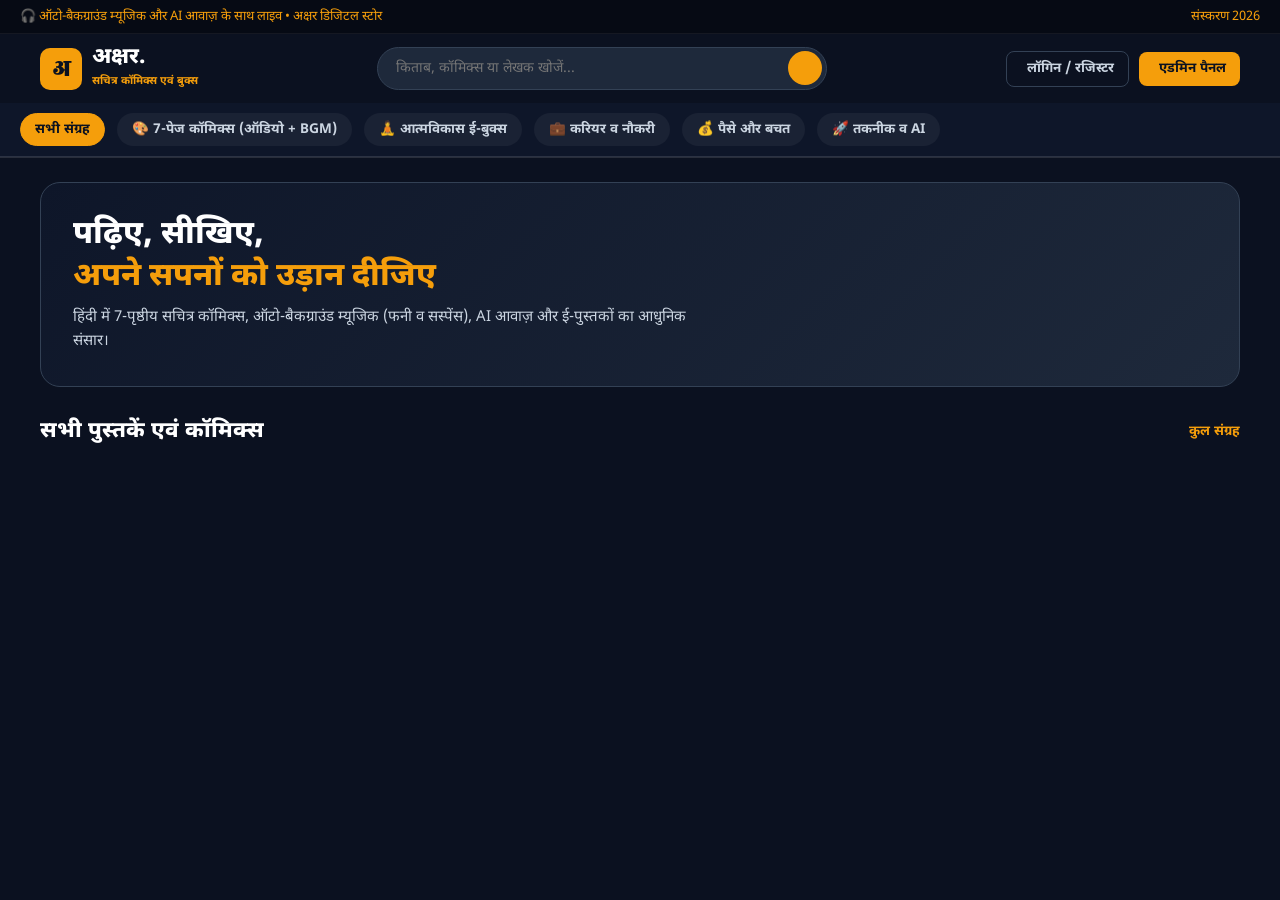
==== commit 8740483e: "Update index.html" ====
--- a/index.html
+++ b/index.html
@@ -3,7 +3,7 @@
 <head>
   <meta charset="UTF-8">
   <meta name="viewport" content="width=device-width, initial-scale=1.0">
-  <title>अक्षर (Akshar) - बहु-पृष्ठीय सचित्र कॉमिक्स एवं ई-पुस्तकालय</title>
+  <title>अक्षर (Akshar) - बहु-पृष्ठीय सचित्र कॉमिक्स एवं सिनेमैटिक ऑडियो</title>
   <link rel="preconnect" href="https://fonts.googleapis.com">
   <link rel="preconnect" href="https://fonts.gstatic.com" crossorigin>
   <link href="https://fonts.googleapis.com/css2?family=Plus+Jakarta+Sans:wght@500;600;700;800&family=Noto+Sans+Devanagari:wght@500;600;700;800&family=Rozha+One&display=swap" rel="stylesheet">
@@ -162,6 +162,12 @@
       padding: 4px 12px; border-radius: 20px;
     }
 
+    /* Cinematic Audio Indicator */
+    .audio-badge {
+      display: inline-flex; align-items: center; gap: 6px; font-size: 12px; font-weight: 800;
+      background: #3b82f6; color: white; padding: 4px 10px; border-radius: 12px;
+    }
+
     /* 6 to 7 Page Scene Visual Canvas */
     .comic-page-canvas {
       border: 3px solid #0f172a; border-radius: 14px; overflow: hidden; background: #000;
@@ -235,7 +241,7 @@
 
   <!-- Top Announcement Bar -->
   <div class="top-bar">
-    <span>🎨 7-पेज सचित्र कार्टून कॉमिक्स (भाग 1) लाइव • अक्षर डिजिटल पुस्तकालय</span>
+    <span>🎧 ऑटो-बैकग्राउंड म्यूजिक और AI आवाज़ के साथ लाइव • अक्षर डिजिटल स्टोर</span>
     <span>संस्करण 2026</span>
   </div>
 
@@ -265,7 +271,7 @@
     <div class="sub-bar">
       <div class="sub-bar-inner">
         <button class="cat-btn active" onclick="filterCategory('all', this)">सभी संग्रह</button>
-        <button class="cat-btn" onclick="filterCategory('comics', this)">🎨 7-पेज कॉमिक्स (भाग 1)</button>
+        <button class="cat-btn" onclick="filterCategory('comics', this)">🎨 7-पेज कॉमिक्स (ऑडियो + BGM)</button>
         <button class="cat-btn" onclick="filterCategory('selfhelp', this)">🧘 आत्मविकास ई-बुक्स</button>
         <button class="cat-btn" onclick="filterCategory('career', this)">💼 करियर व नौकरी</button>
         <button class="cat-btn" onclick="filterCategory('finance', this)">💰 पैसे और बचत</button>
@@ -280,7 +286,7 @@
     <!-- Hero Banner -->
     <div class="hero-strip">
       <h2>पढ़िए, सीखिए, <br><span>अपने सपनों को उड़ान दीजिए</span></h2>
-      <p>हिंदी में 7-पृष्ठीय एनिमेटेड कार्टून सीन्स वाली कॉमिक्स, व्यावहारिक ई-बुक्स और ऑडियो वॉइस की डिजिटल दुनिया।</p>
+      <p>हिंदी में 7-पृष्ठीय सचित्र कॉमिक्स, ऑटो-बैकग्राउंड म्यूजिक (फनी व सस्पेंस), AI आवाज़ और ई-पुस्तकों का आधुनिक संसार।</p>
     </div>
 
     <!-- Section Heading -->
@@ -320,7 +326,7 @@
     </div>
   </div>
 
-  <!-- MODAL: ADMIN CREATOR (PRICE, PAYMENT GATEWAY & BOOKS) -->
+  <!-- MODAL: ADMIN CREATOR -->
   <div class="modal-overlay" id="adminPanelModal">
     <div class="modal-sheet" style="background:#1e293b; color:#fff; max-width: 540px;">
       <button class="modal-close-icon" style="color:#fff;" onclick="closeModal('adminPanelModal')">&times;</button>
@@ -359,7 +365,7 @@
     </div>
   </div>
 
-  <!-- MODAL: MULTI-PAGE ILLUSTRATED COMIC / E-BOOK READER (PAGES 1 TO 7) -->
+  <!-- MODAL: MULTI-PAGE ILLUSTRATED COMIC / E-BOOK READER WITH AUTO BGM -->
   <div class="modal-overlay" id="multiPageReaderModal">
     <div class="modal-sheet">
       <button class="modal-close-icon" onclick="closeModal('multiPageReaderModal')">&times;</button>
@@ -369,13 +375,16 @@
           <h3 id="readerBookTitle" style="font-size: 20px; font-family: 'Rozha One', serif; color: var(--gold-btn);">चतुर चंपक और भूतिया हवेली</h3>
           <p id="readerChapterTitle" style="font-size: 13px; color: #cbd5e1;">पेज 1: हवेली की ओर पहला कदम</p>
         </div>
-        <div style="display: flex; align-items: center; gap: 10px;">
+        <div style="display: flex; align-items: center; gap: 10px; flex-wrap: wrap;">
           <span class="page-indicator-pill" id="pageNumberPill">पेज 1 / 7</span>
-          <button style="background: #f59e0b; border: none; color: #000; font-weight: 800; padding: 6px 12px; border-radius: 8px; cursor: pointer; font-size: 12.5px;" onclick="speakPageContent()">🎧 सुनें</button>
+          <span class="audio-badge" id="audioMoodBadge"><i data-lucide="music"></i> BGM: फनी कॉमेडी</span>
+          <button id="btnPlayAudio" style="background: #f59e0b; border: none; color: #000; font-weight: 800; padding: 6px 14px; border-radius: 8px; cursor: pointer; font-size: 13px;" onclick="toggleAudioWithBGM()">
+            🎧 सुनें (वॉइस + BGM)
+          </button>
         </div>
       </div>
 
-      <!-- AI Cartoon Illustrated Scene Canvas for Active Page -->
+      <!-- AI Cartoon Illustrated Scene Canvas -->
       <div class="comic-page-canvas">
         <img id="comicPageImage" src="" alt="Cartoon Scene">
         <div class="speech-dialogue-cloud" id="comicSpeechBubble">
@@ -383,7 +392,7 @@
         </div>
       </div>
 
-      <!-- Full Story Description for Active Page -->
+      <!-- Story Description -->
       <div class="comic-story-desc" id="comicStoryText">
         कहानी का वर्णन...
       </div>
@@ -397,7 +406,7 @@
         </span>
       </div>
 
-      <!-- Page Flip Controls -->
+      <!-- Page Controls -->
       <div class="comic-nav-controls">
         <button class="btn-page-nav" id="btnPrevPage" onclick="changePage(-1)">
           <i data-lucide="chevron-left"></i> पिछला पेज
@@ -413,11 +422,83 @@
   <script>
     lucide.createIcons();
 
-    // 7 Complete Illustrated Pages for "चतुर चंपक और भूतिया हवेली (भाग 1)"
+    // Web Audio API Automatic BGM Generator (Funny Cartoon & Spooky Suspense)
+    let audioCtx = null;
+    let bgmInterval = null;
+    let isAudioPlaying = false;
+
+    function initAudioContext() {
+      if (!audioCtx) {
+        audioCtx = new (window.AudioContext || window.webkitAudioContext)();
+      }
+      if (audioCtx.state === 'suspended') {
+        audioCtx.resume();
+      }
+    }
+
+    // Play Adaptive BGM based on Mood
+    function startAdaptiveBGM(mood) {
+      stopBGM();
+      initAudioContext();
+
+      if (mood === 'funny') {
+        // Playful cartoon pizzicato bounce
+        const notes = [261.63, 329.63, 392.00, 523.25, 493.88, 392.00];
+        let step = 0;
+        bgmInterval = setInterval(() => {
+          if (!isAudioPlaying) return;
+          const osc = audioCtx.createOscillator();
+          const gain = audioCtx.createGain();
+          osc.type = 'triangle';
+          osc.frequency.setValueAtTime(notes[step % notes.length], audioCtx.currentTime);
+          
+          gain.gain.setValueAtTime(0.06, audioCtx.currentTime);
+          gain.gain.exponentialRampToValueAtTime(0.001, audioCtx.currentTime + 0.25);
+          
+          osc.connect(gain);
+          gain.connect(audioCtx.destination);
+          
+          osc.start();
+          osc.stop(audioCtx.currentTime + 0.25);
+          step++;
+        }, 320);
+      } else {
+        // Deep Spooky Mystery Suspense Drone
+        const droneNotes = [110.00, 116.54, 130.81, 123.47];
+        let step = 0;
+        bgmInterval = setInterval(() => {
+          if (!isAudioPlaying) return;
+          const osc = audioCtx.createOscillator();
+          const gain = audioCtx.createGain();
+          osc.type = 'sawtooth';
+          osc.frequency.setValueAtTime(droneNotes[step % droneNotes.length], audioCtx.currentTime);
+
+          gain.gain.setValueAtTime(0.04, audioCtx.currentTime);
+          gain.gain.exponentialRampToValueAtTime(0.001, audioCtx.currentTime + 1.2);
+
+          osc.connect(gain);
+          gain.connect(audioCtx.destination);
+
+          osc.start();
+          osc.stop(audioCtx.currentTime + 1.2);
+          step++;
+        }, 1200);
+      }
+    }
+
+    function stopBGM() {
+      if (bgmInterval) {
+        clearInterval(bgmInterval);
+        bgmInterval = null;
+      }
+    }
+
+    // 7 Complete Illustrated Pages for "चतुर चंपक और भूतिया हवेली (भाग 1)" with Mood Tags
     const champak7Pages = [
       {
         pageNum: 1,
         heading: "पेज 1: आधी रात और हवेली की शर्त",
+        mood: "funny",
         img: "https://image.pollinations.ai/prompt/scared-funny-cartoon-indian-man-champak-holding-torch-and-stick-walking-towards-creepy-haunted-haveli-palace-comic-art?width=750&height=400&nologo=true",
         dialogue: "गाँव वालों ने 500 रुपये की शर्त लगाई है, वरना मैं इस भूतिया हवेली की तरफ मुँह भी न करता!",
         story: "गाँव के बाहर बनी सौ साल पुरानी हवेली के बारे में मशहूर था कि रात 12 बजे वहाँ से किसी के पायल की छन-छन सुनाई देती है। चतुर चंपक, जो खुद को बहुत बहादुर समझता था, 500 रुपये की शर्त जीतकर हवेली के लोहे के जंग लगे फाटक पर पहुँचा। उसके हाथ में एक टॉर्च और कांपती हुई लाठी थी।"
@@ -425,6 +506,7 @@
       {
         pageNum: 2,
         heading: "पेज 2: हवेली का मुख्य हॉल और अजीब गंध",
+        mood: "funny",
         img: "https://image.pollinations.ai/prompt/creepy-dark-mansion-hall-spider-webs-funny-cartoon-man-looking-at-kitchen-smoke-comic-style?width=750&height=400&nologo=true",
         dialogue: "भूतिया हवेली में लाशों की सड़ांध होनी चाहिए... पर यहाँ गरम-गरम समोसों और हींग की खुशबू कहाँ से आ रही है?!",
         story: "चंपक ने जैसे ही हवेली का भारी दरवाज़ा खोला, जोर की चीखने जैसी चरमराहट हुई। चमगादड़ सर के ऊपर से उड़ गए। चंपक का दिल धक-धक कर रहा था। लेकिन जैसे ही उसने आगे कदम बढ़ाया, उसकी नाक में ताज़ा तले जा रहे समोसों की खुशबू आई। चंपक हैरान रह गया कि इस वीराने में हलवाई कौन है?"
@@ -432,6 +514,7 @@
       {
         pageNum: 3,
         heading: "पेज 3: रसोई का हैरतअंगेज़ नज़ारा",
+        mood: "funny",
         img: "https://image.pollinations.ai/prompt/funny-cartoon-skeleton-wearing-chef-hat-frying-samosas-in-large-kadhai-oil-pan-inside-spooky-kitchen-comic?width=750&height=400&nologo=true",
         dialogue: "हे बजरंग बली! कंकाल शेफ़ की टोपी पहनकर समोसे तल रहा है?! मेरी आँखें धोखा खा रही हैं!",
         story: "चंपक दबे पाँव हवेली की पुरानी रसोई की ओर बढ़ा। वहाँ चूल्हे पर कढ़ाई चढ़ी थी और खौलते तेल में समोसे तैर रहे थे। लेकिन समोसे तलने वाला कोई इंसान नहीं, बल्कि एक असली कंकाल था, जिसने सिर पर हलवाई की टोपी पहन रखी थी और बड़े मजे से गुनगुना रहा था!"
@@ -439,6 +522,7 @@
       {
         pageNum: 4,
         heading: "पेज 4: कंकाल की मेहमान-नवाज़ी",
+        mood: "funny",
         img: "https://image.pollinations.ai/prompt/cartoon-skeleton-smiling-politely-offering-hot-samosa-on-plate-to-fainting-cartoon-man-comic-art?width=750&height=400&nologo=true",
         dialogue: "अरे मेहमान भाई, डरते क्यों हो? 50 साल बाद कोई ग्राहक आया है, गरम समोसा चखो!",
         story: "कंकाल ने चंपक को देख लिया और गुस्से में चिल्लाने के बजाय मुस्कुराने लगा। उसने प्लेट में दो समोसे रखे और चंपक के सामने बढ़ा दिए। चंपक के हाथ-पैर सुन्न हो गए। उसने कांपते हाथों से समोसा छुआ—वह सचमुच बिल्कुल असली और खस्ता था!"
@@ -446,6 +530,7 @@
       {
         pageNum: 5,
         heading: "पेज 5: चंपक की उल्टी दौड़",
+        mood: "funny",
         img: "https://image.pollinations.ai/prompt/funny-cartoon-indian-man-running-for-life-dropping-torch-spooky-corridor-comic-panel?width=750&height=400&nologo=true",
         dialogue: "समोसा जाए भाड़ में, जान बची तो लाखों पाए! भागो चंपक भागो!",
         story: "कंकाल जैसे ही हरी चटनी लेने मुड़ा, चंपक ने अपनी जान बचाने के लिए ज़ोर की दौड़ लगा दी। उसने लाठी और टॉर्च वहीं फेंक दी और हवेली के मुख्य दरवाज़े की तरफ किसी ओलंपिक धावक की तरह भागा।"
@@ -453,6 +538,7 @@
       {
         pageNum: 6,
         heading: "पेज 6: भारी दरवाज़ा और फंदे का ताला",
+        mood: "suspense",
         img: "https://image.pollinations.ai/prompt/cartoon-man-banging-locked-huge-iron-door-skeleton-hand-appearing-on-shoulder-dark-comic-scene?width=750&height=400&nologo=true",
         dialogue: "धड़ाम! अरे नहीं... दरवाज़ा बाहर से किसने बंद कर दिया?! कोई मुझे बचाओ!",
         story: "जैसे ही चंपक दरवाज़े तक पहुँचा, एक तेज़ ठंडी हवा के झोंके के साथ भारी दरवाज़ा अपने-आप बंद हो गया और उस पर बड़ा सा ताला लटक गया। चंपक ने दरवाज़ा पीटना शुरू किया, तभी एक ठंडी हड्डी वाली उँगली ने उसके कंधे को पीछे से थपथपाया!"
@@ -460,6 +546,7 @@
       {
         pageNum: 7,
         heading: "पेज 7 (क्लाइमेक्स): अंतिम चेतावनी और सस्पेंस",
+        mood: "suspense",
         img: "https://image.pollinations.ai/prompt/creepy-smiling-skeleton-holding-glowing-ancient-key-whispering-to-shocked-cartoon-man-comic-cliffhanger?width=750&height=400&nologo=true",
         dialogue: "चटनी तो लेते जाओ चंपक भाई... और इस दरवाज़े की चाबी सिर्फ तीसरे समोसे के अंदर है!",
         story: "चंपक ने मुड़कर देखा तो कंकाल उसके बिल्कुल करीब खड़ा था। उसकी खोपड़ी की आँखों में लाल रोशनी चमक रही थी। कंकाल ने मुस्कुराते हुए कहा—'इस हवेली का नियम है... जो आता है, वह समोसे की पूरी प्लेट खत्म करके ही जाता है। और ताले की चाबी कढ़ाई में उबल रहे तीसरे समोसे के अंदर जमी हुई है!'"
@@ -501,7 +588,7 @@
       }
     ];
 
-    // Add remaining 19 comics with 7-page structure support
+    // Other 19 comics
     const otherTitles = [
       "प्रोफ़ेसर गोलमाल और टाइम मशीन", "सुपर बंटी: रिमोट का रहस्य", "इंस्पेक्टर ढोलकिया और रसगुल्ला",
       "एलियन आया छत पर", "हॉस्टल रूम 404 का साया", "जादुई समोसा और चिंटू", "भूतिया शादी और पिंटू",
@@ -511,15 +598,16 @@
     ];
 
     otherTitles.forEach((t, idx) => {
-      // Build 7 dummy pages dynamically for each title
       const pgs = [];
       for(let p=1; p<=7; p++) {
+        const mood = (p >= 6) ? "suspense" : "funny";
         pgs.push({
           pageNum: p,
           heading: `पेज ${p}: ${t} का दृश्य`,
-          img: `https://image.pollinations.ai/prompt/${encodeURIComponent(t + " scene " + p + " funny cartoon comic story visual")}?width=750&height=400&nologo=true`,
+          mood: mood,
+          img: `https://image.pollinations.ai/prompt/${encodeURIComponent(t + " scene " + p + " funny cartoon comic visual")}?width=750&height=400&nologo=true`,
           dialogue: p === 7 ? "अब खेल खत्म, सच सामने आ चुका है!" : `दृश्य ${p}: अरे यह क्या हो रहा है?!`,
-          story: `${t} के इस भाग में रोमांच और हास्य अपने चरम पर पहुँचता है। किरदार कदम-दर-कदम रहस्य की गहराई में उतरते हैं।`
+          story: `${t} के इस भाग में रोमांच और हास्य अपने चरम पर पहुँचता है। किरदार कदम-दर-कदम अनसुलझे रहस्य की गहराई में उतरते हैं।`
         });
       }
 
@@ -582,7 +670,7 @@
       }
       const titles = {
         all: "सभी पुस्तकें एवं कॉमिक्स",
-        comics: "🎨 सभी 20 कॉमिक्स (7-पेज सचित्र)",
+        comics: "🎨 सभी 20 कॉमिक्स (ऑडियो + ऑटो BGM)",
         selfhelp: "🧘 आत्मविकास ई-बुक्स",
         career: "💼 करियर व नौकरी गाइड",
         finance: "💰 पैसे और बचत",
@@ -592,7 +680,7 @@
       renderStore(cat);
     }
 
-    // Multi-Page Reader State
+    // Reader & Audio State
     let activeBook = null;
     let currentPageIndex = 0;
 
@@ -611,10 +699,23 @@
       const p = activeBook.pages[currentPageIndex];
       const totalPages = activeBook.pages.length;
 
+      // Stop previous audio on page switch
+      stopVoiceAndBGM();
+
       document.getElementById('readerChapterTitle').innerText = p.heading;
       document.getElementById('pageNumberPill').innerText = `पेज ${currentPageIndex + 1} / ${totalPages}`;
       document.getElementById('pageNavStatus').innerText = `पेज ${currentPageIndex + 1} of ${totalPages}`;
       
+      // Mood indicator update
+      const moodBadge = document.getElementById('audioMoodBadge');
+      if (p.mood === 'suspense') {
+        moodBadge.innerHTML = `<i data-lucide="music"></i> BGM: सस्पेंस / हॉरर`;
+        moodBadge.style.background = '#dc2626';
+      } else {
+        moodBadge.innerHTML = `<i data-lucide="music"></i> BGM: फनी कॉमेडी`;
+        moodBadge.style.background = '#3b82f6';
+      }
+
       document.getElementById('comicPageImage').src = p.img;
       document.getElementById('comicSpeechBubble').innerText = `💬 "${p.dialogue}"`;
       document.getElementById('comicStoryText').innerText = p.story;
@@ -650,23 +751,59 @@
       }
     }
 
-    function speakPageContent() {
+    // Toggle Voice + Dynamic BGM
+    function toggleAudioWithBGM() {
+      if (isAudioPlaying) {
+        stopVoiceAndBGM();
+      } else {
+        playVoiceAndBGM();
+      }
+    }
+
+    function playVoiceAndBGM() {
       if(!activeBook || !activeBook.pages) return;
       const p = activeBook.pages[currentPageIndex];
+
+      isAudioPlaying = true;
+      document.getElementById('btnPlayAudio').innerHTML = "⏹️ बंद करें";
+      document.getElementById('btnPlayAudio').style.background = "#ef4444";
+      document.getElementById('btnPlayAudio').style.color = "#fff";
+
+      // Start the matching BGM (Funny or Suspense)
+      startAdaptiveBGM(p.mood || 'funny');
+
+      // Play Speech Voice
       if ('speechSynthesis' in window) {
         window.speechSynthesis.cancel();
         const text = `${p.heading}। संवाद: ${p.dialogue}। कहानी: ${p.story}`;
         const ut = new SpeechSynthesisUtterance(text);
         ut.lang = 'hi-IN';
+        ut.onend = () => {
+          stopVoiceAndBGM();
+        };
         window.speechSynthesis.speak(ut);
       }
     }
 
-    // Modal Control Helpers
+    function stopVoiceAndBGM() {
+      isAudioPlaying = false;
+      stopBGM();
+      if ('speechSynthesis' in window) {
+        window.speechSynthesis.cancel();
+      }
+      const btn = document.getElementById('btnPlayAudio');
+      if (btn) {
+        btn.innerHTML = "🎧 सुनें (वॉइस + BGM)";
+        btn.style.background = "#f59e0b";
+        btn.style.color = "#000";
+      }
+    }
+
+    // Modal Controls
     function openModal(id) { document.getElementById(id).style.display = 'flex'; }
     function closeModal(id) { 
       document.getElementById(id).style.display = 'none';
-      if ('speechSynthesis' in window) window.speechSynthesis.cancel();
+      stopVoiceAndBGM();
     }
 
     // Admin Access Gate
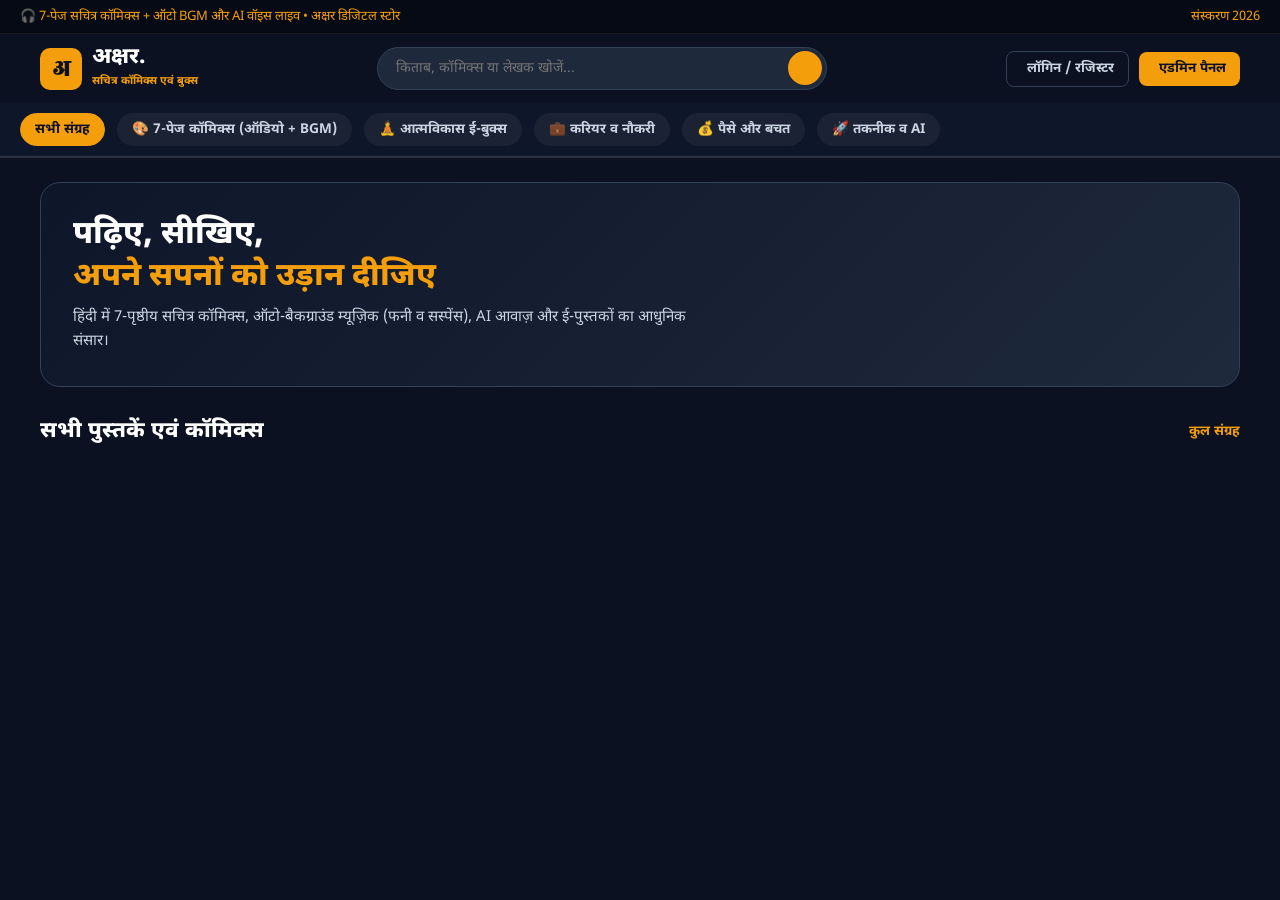
==== commit 7d3982f4: "Update title and comments in index.html" ====
--- a/index.html
+++ b/index.html
@@ -3,7 +3,7 @@
 <head>
   <meta charset="UTF-8">
   <meta name="viewport" content="width=device-width, initial-scale=1.0">
-  <title>अक्षर (Akshar) - बहु-पृष्ठीय सचित्र कॉमिक्स एवं सिनेमैटिक ऑडियो</title>
+  <title>अक्षर (Akshar) - 7-पेज सचित्र कॉमिक्स एवं सिनेमैटिक ई-पुस्तकालय</title>
   <link rel="preconnect" href="https://fonts.googleapis.com">
   <link rel="preconnect" href="https://fonts.gstatic.com" crossorigin>
   <link href="https://fonts.googleapis.com/css2?family=Plus+Jakarta+Sans:wght@500;600;700;800&family=Noto+Sans+Devanagari:wght@500;600;700;800&family=Rozha+One&display=swap" rel="stylesheet">
@@ -76,7 +76,7 @@
     }
     .cat-btn.active, .cat-btn:hover { color: #0b1120; background: var(--gold-btn); border-color: var(--gold-btn); }
 
-    /* Main Container */
+    /* Main Content Container */
     .content-wrap { max-width: 1240px; margin: 0 auto; padding: 24px 20px; }
 
     /* Hero Banner */
@@ -95,7 +95,7 @@
     .section-heading h3 { font-size: 22px; font-weight: 800; color: #fff; }
     .books-grid { display: grid; grid-template-columns: repeat(auto-fill, minmax(230px, 1fr)); gap: 24px; margin-bottom: 40px; }
 
-    /* Item Card with Real Cover Image */
+    /* Item Card */
     .item-card {
       background: var(--navy-card); border: 1px solid var(--border-card); border-radius: 16px;
       padding: 14px; display: flex; flex-direction: column; gap: 12px; transition: 0.25s;
@@ -137,7 +137,7 @@
     }
     .btn-action:hover { background: var(--gold-hover); }
 
-    /* Modals */
+    /* Universal Modal Structure */
     .modal-overlay {
       display: none; position: fixed; top: 0; left: 0; width: 100%; height: 100%;
       background: rgba(0, 0, 0, 0.9); backdrop-filter: blur(6px); z-index: 1000;
@@ -152,7 +152,7 @@
       color: #64748b; font-size: 28px; cursor: pointer; font-weight: bold;
     }
 
-    /* Comic Multi-Page Reader Styling */
+    /* 7-Page Reader Styling */
     .comic-reader-header {
       background: #0f172a; color: white; padding: 16px 20px; border-radius: 12px; margin-bottom: 16px;
       display: flex; justify-content: space-between; align-items: center; flex-wrap: wrap; gap: 10px;
@@ -161,14 +161,12 @@
       background: var(--gold-btn); color: #0b1120; font-size: 12.5px; font-weight: 900;
       padding: 4px 12px; border-radius: 20px;
     }
-
-    /* Cinematic Audio Indicator */
     .audio-badge {
       display: inline-flex; align-items: center; gap: 6px; font-size: 12px; font-weight: 800;
       background: #3b82f6; color: white; padding: 4px 10px; border-radius: 12px;
     }
 
-    /* 6 to 7 Page Scene Visual Canvas */
+    /* Illustrated Scene Canvas */
     .comic-page-canvas {
       border: 3px solid #0f172a; border-radius: 14px; overflow: hidden; background: #000;
       position: relative; margin-bottom: 16px; height: 320px;
@@ -188,7 +186,7 @@
       font-size: 15.5px; line-height: 1.8; color: #1e293b; font-weight: 600; margin-bottom: 18px;
     }
 
-    /* Pagination Navigation Controls */
+    /* Page Controls */
     .comic-nav-controls {
       display: flex; justify-content: space-between; align-items: center; gap: 12px;
       border-top: 2px solid #e2e8f0; padding-top: 16px;
@@ -200,7 +198,7 @@
     .btn-page-nav:disabled { opacity: 0.4; cursor: not-allowed; }
     .btn-page-nav.next { background: var(--gold-btn); color: #0b1120; }
 
-    /* Suspense Final Page 7 Box */
+    /* Suspense Final Box */
     .suspense-final-box {
       display: none; background: #fef2f2; border: 3px dashed #ef4444; border-radius: 14px;
       padding: 22px; text-align: center; margin-top: 10px;
@@ -208,7 +206,7 @@
     .suspense-final-box h4 { color: #dc2626; font-size: 20px; font-weight: 900; margin-bottom: 6px; }
     .suspense-final-box p { font-size: 15px; color: #991b1b; font-weight: 700; line-height: 1.6; }
 
-    /* Admin Form Controls */
+    /* Forms */
     .form-ctrl { margin-bottom: 14px; }
     .form-ctrl label { display: block; font-size: 13.5px; font-weight: 700; margin-bottom: 6px; color: #cbd5e1; }
     .form-ctrl input, .form-ctrl select {
@@ -241,7 +239,7 @@
 
   <!-- Top Announcement Bar -->
   <div class="top-bar">
-    <span>🎧 ऑटो-बैकग्राउंड म्यूजिक और AI आवाज़ के साथ लाइव • अक्षर डिजिटल स्टोर</span>
+    <span>🎧 7-पेज सचित्र कॉमिक्स + ऑटो BGM और AI वॉइस लाइव • अक्षर डिजिटल स्टोर</span>
     <span>संस्करण 2026</span>
   </div>
 
@@ -286,7 +284,7 @@
     <!-- Hero Banner -->
     <div class="hero-strip">
       <h2>पढ़िए, सीखिए, <br><span>अपने सपनों को उड़ान दीजिए</span></h2>
-      <p>हिंदी में 7-पृष्ठीय सचित्र कॉमिक्स, ऑटो-बैकग्राउंड म्यूजिक (फनी व सस्पेंस), AI आवाज़ और ई-पुस्तकों का आधुनिक संसार।</p>
+      <p>हिंदी में 7-पृष्ठीय सचित्र कॉमिक्स, ऑटो-बैकग्राउंड म्यूज़िक (फनी व सस्पेंस), AI आवाज़ और ई-पुस्तकों का आधुनिक संसार।</p>
     </div>
 
     <!-- Section Heading -->
@@ -436,13 +434,11 @@
       }
     }
 
-    // Play Adaptive BGM based on Mood
     function startAdaptiveBGM(mood) {
       stopBGM();
       initAudioContext();
 
       if (mood === 'funny') {
-        // Playful cartoon pizzicato bounce
         const notes = [261.63, 329.63, 392.00, 523.25, 493.88, 392.00];
         let step = 0;
         bgmInterval = setInterval(() => {
@@ -463,7 +459,6 @@
           step++;
         }, 320);
       } else {
-        // Deep Spooky Mystery Suspense Drone
         const droneNotes = [110.00, 116.54, 130.81, 123.47];
         let step = 0;
         bgmInterval = setInterval(() => {
@@ -588,7 +583,7 @@
       }
     ];
 
-    // Other 19 comics
+    // Other 19 comics with 7 pages & mood tags
     const otherTitles = [
       "प्रोफ़ेसर गोलमाल और टाइम मशीन", "सुपर बंटी: रिमोट का रहस्य", "इंस्पेक्टर ढोलकिया और रसगुल्ला",
       "एलियन आया छत पर", "हॉस्टल रूम 404 का साया", "जादुई समोसा और चिंटू", "भूतिया शादी और पिंटू",
@@ -699,14 +694,12 @@
       const p = activeBook.pages[currentPageIndex];
       const totalPages = activeBook.pages.length;
 
-      // Stop previous audio on page switch
       stopVoiceAndBGM();
 
       document.getElementById('readerChapterTitle').innerText = p.heading;
       document.getElementById('pageNumberPill').innerText = `पेज ${currentPageIndex + 1} / ${totalPages}`;
       document.getElementById('pageNavStatus').innerText = `पेज ${currentPageIndex + 1} of ${totalPages}`;
       
-      // Mood indicator update
       const moodBadge = document.getElementById('audioMoodBadge');
       if (p.mood === 'suspense') {
         moodBadge.innerHTML = `<i data-lucide="music"></i> BGM: सस्पेंस / हॉरर`;
@@ -720,7 +713,6 @@
       document.getElementById('comicSpeechBubble').innerText = `💬 "${p.dialogue}"`;
       document.getElementById('comicStoryText').innerText = p.story;
 
-      // Suspense box shown only on last page
       const suspenseBox = document.getElementById('suspenseEndingBox');
       if(currentPageIndex === totalPages - 1) {
         suspenseBox.style.display = 'block';
@@ -729,7 +721,6 @@
         suspenseBox.style.display = 'none';
       }
 
-      // Prev / Next button states
       document.getElementById('btnPrevPage').disabled = (currentPageIndex === 0);
       const nextBtn = document.getElementById('btnNextPage');
       if(currentPageIndex === totalPages - 1) {
@@ -751,7 +742,6 @@
       }
     }
 
-    // Toggle Voice + Dynamic BGM
     function toggleAudioWithBGM() {
       if (isAudioPlaying) {
         stopVoiceAndBGM();
@@ -769,10 +759,8 @@
       document.getElementById('btnPlayAudio').style.background = "#ef4444";
       document.getElementById('btnPlayAudio').style.color = "#fff";
 
-      // Start the matching BGM (Funny or Suspense)
       startAdaptiveBGM(p.mood || 'funny');
 
-      // Play Speech Voice
       if ('speechSynthesis' in window) {
         window.speechSynthesis.cancel();
         const text = `${p.heading}। संवाद: ${p.dialogue}। कहानी: ${p.story}`;
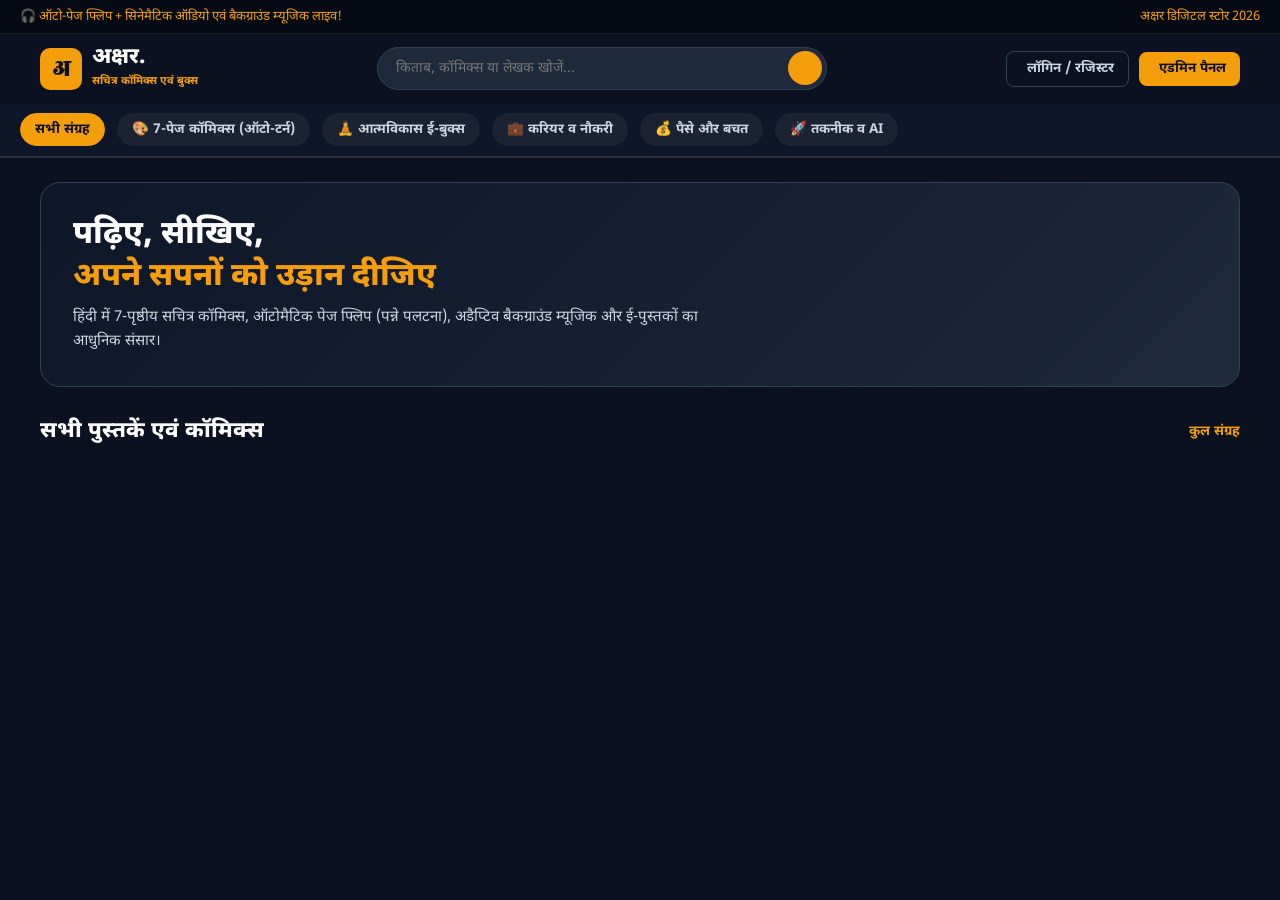
==== commit 08f63dd2: "Update index.html" ====
--- a/index.html
+++ b/index.html
@@ -3,7 +3,7 @@
 <head>
   <meta charset="UTF-8">
   <meta name="viewport" content="width=device-width, initial-scale=1.0">
-  <title>अक्षर (Akshar) - 7-पेज सचित्र कॉमिक्स एवं सिनेमैटिक ई-पुस्तकालय</title>
+  <title>अक्षर (Akshar) - 7-पेज सचित्र कॉमिक्स एवं ऑटो-टर्न सिनेमैटिक ऑडियो</title>
   <link rel="preconnect" href="https://fonts.googleapis.com">
   <link rel="preconnect" href="https://fonts.gstatic.com" crossorigin>
   <link href="https://fonts.googleapis.com/css2?family=Plus+Jakarta+Sans:wght@500;600;700;800&family=Noto+Sans+Devanagari:wght@500;600;700;800&family=Rozha+One&display=swap" rel="stylesheet">
@@ -239,8 +239,8 @@
 
   <!-- Top Announcement Bar -->
   <div class="top-bar">
-    <span>🎧 7-पेज सचित्र कॉमिक्स + ऑटो BGM और AI वॉइस लाइव • अक्षर डिजिटल स्टोर</span>
-    <span>संस्करण 2026</span>
+    <span>🎧 ऑटो-पेज फ्लिप + सिनेमैटिक ऑडियो एवं बैकग्राउंड म्यूजिक लाइव!</span>
+    <span>अक्षर डिजिटल स्टोर 2026</span>
   </div>
 
   <!-- Header -->
@@ -269,7 +269,7 @@
     <div class="sub-bar">
       <div class="sub-bar-inner">
         <button class="cat-btn active" onclick="filterCategory('all', this)">सभी संग्रह</button>
-        <button class="cat-btn" onclick="filterCategory('comics', this)">🎨 7-पेज कॉमिक्स (ऑडियो + BGM)</button>
+        <button class="cat-btn" onclick="filterCategory('comics', this)">🎨 7-पेज कॉमिक्स (ऑटो-टर्न)</button>
         <button class="cat-btn" onclick="filterCategory('selfhelp', this)">🧘 आत्मविकास ई-बुक्स</button>
         <button class="cat-btn" onclick="filterCategory('career', this)">💼 करियर व नौकरी</button>
         <button class="cat-btn" onclick="filterCategory('finance', this)">💰 पैसे और बचत</button>
@@ -284,7 +284,7 @@
     <!-- Hero Banner -->
     <div class="hero-strip">
       <h2>पढ़िए, सीखिए, <br><span>अपने सपनों को उड़ान दीजिए</span></h2>
-      <p>हिंदी में 7-पृष्ठीय सचित्र कॉमिक्स, ऑटो-बैकग्राउंड म्यूज़िक (फनी व सस्पेंस), AI आवाज़ और ई-पुस्तकों का आधुनिक संसार।</p>
+      <p>हिंदी में 7-पृष्ठीय सचित्र कॉमिक्स, ऑटोमैटिक पेज फ्लिप (पन्ने पलटना), अडैप्टिव बैकग्राउंड म्यूजिक और ई-पुस्तकों का आधुनिक संसार।</p>
     </div>
 
     <!-- Section Heading -->
@@ -363,7 +363,7 @@
     </div>
   </div>
 
-  <!-- MODAL: MULTI-PAGE ILLUSTRATED COMIC / E-BOOK READER WITH AUTO BGM -->
+  <!-- MODAL: MULTI-PAGE ILLUSTRATED COMIC / E-BOOK READER WITH AUTO BGM & AUTO-FLIP -->
   <div class="modal-overlay" id="multiPageReaderModal">
     <div class="modal-sheet">
       <button class="modal-close-icon" onclick="closeModal('multiPageReaderModal')">&times;</button>
@@ -377,7 +377,7 @@
           <span class="page-indicator-pill" id="pageNumberPill">पेज 1 / 7</span>
           <span class="audio-badge" id="audioMoodBadge"><i data-lucide="music"></i> BGM: फनी कॉमेडी</span>
           <button id="btnPlayAudio" style="background: #f59e0b; border: none; color: #000; font-weight: 800; padding: 6px 14px; border-radius: 8px; cursor: pointer; font-size: 13px;" onclick="toggleAudioWithBGM()">
-            🎧 सुनें (वॉइस + BGM)
+            🎧 सुनें (ऑटो-टर्न)
           </button>
         </div>
       </div>
@@ -420,10 +420,11 @@
   <script>
     lucide.createIcons();
 
-    // Web Audio API Automatic BGM Generator (Funny Cartoon & Spooky Suspense)
+    // Web Audio API Adaptive BGM Generator (Funny Cartoon & Spooky Suspense)
     let audioCtx = null;
     let bgmInterval = null;
     let isAudioPlaying = false;
+    let autoFlipTimeout = null;
 
     function initAudioContext() {
       if (!audioCtx) {
@@ -685,16 +686,20 @@
 
       currentPageIndex = 0;
       document.getElementById('readerBookTitle').innerText = activeBook.title;
-      renderCurrentPage();
+      renderCurrentPage(false); // don't auto play immediately on open
       openModal('multiPageReaderModal');
     }
 
-    function renderCurrentPage() {
+    function renderCurrentPage(continuePlaying = false) {
       if(!activeBook || !activeBook.pages) return;
       const p = activeBook.pages[currentPageIndex];
       const totalPages = activeBook.pages.length;
 
-      stopVoiceAndBGM();
+      // Clear any pending page transition timer
+      if (autoFlipTimeout) {
+        clearTimeout(autoFlipTimeout);
+        autoFlipTimeout = null;
+      }
 
       document.getElementById('readerChapterTitle').innerText = p.heading;
       document.getElementById('pageNumberPill').innerText = `पेज ${currentPageIndex + 1} / ${totalPages}`;
@@ -713,6 +718,7 @@
       document.getElementById('comicSpeechBubble').innerText = `💬 "${p.dialogue}"`;
       document.getElementById('comicStoryText').innerText = p.story;
 
+      // Suspense box shown only on last page
       const suspenseBox = document.getElementById('suspenseEndingBox');
       if(currentPageIndex === totalPages - 1) {
         suspenseBox.style.display = 'block';
@@ -721,6 +727,7 @@
         suspenseBox.style.display = 'none';
       }
 
+      // Prev / Next button states
       document.getElementById('btnPrevPage').disabled = (currentPageIndex === 0);
       const nextBtn = document.getElementById('btnNextPage');
       if(currentPageIndex === totalPages - 1) {
@@ -731,6 +738,11 @@
         nextBtn.disabled = false;
       }
       lucide.createIcons();
+
+      // If user activated audio, continue speaking this page and setup auto-flip to next
+      if (continuePlaying && isAudioPlaying) {
+        playVoiceAndBGM();
+      }
     }
 
     function changePage(delta) {
@@ -738,14 +750,16 @@
       const newIdx = currentPageIndex + delta;
       if(newIdx >= 0 && newIdx < activeBook.pages.length) {
         currentPageIndex = newIdx;
-        renderCurrentPage();
-      }
-    }
-
+        renderCurrentPage(isAudioPlaying);
+      }
+    }
+
+    // Toggle Voice + Dynamic BGM
     function toggleAudioWithBGM() {
       if (isAudioPlaying) {
         stopVoiceAndBGM();
       } else {
+        isAudioPlaying = true;
         playVoiceAndBGM();
       }
     }
@@ -753,35 +767,63 @@
     function playVoiceAndBGM() {
       if(!activeBook || !activeBook.pages) return;
       const p = activeBook.pages[currentPageIndex];
-
-      isAudioPlaying = true;
-      document.getElementById('btnPlayAudio').innerHTML = "⏹️ बंद करें";
-      document.getElementById('btnPlayAudio').style.background = "#ef4444";
-      document.getElementById('btnPlayAudio').style.color = "#fff";
-
+      const totalPages = activeBook.pages.length;
+
+      const btn = document.getElementById('btnPlayAudio');
+      if (btn) {
+        btn.innerHTML = "⏹️ बंद करें";
+        btn.style.background = "#ef4444";
+        btn.style.color = "#fff";
+      }
+
+      // Start the matching BGM (Funny or Suspense)
       startAdaptiveBGM(p.mood || 'funny');
 
+      // Play Speech Voice with Automatic Next-Page Flip Callback
       if ('speechSynthesis' in window) {
         window.speechSynthesis.cancel();
         const text = `${p.heading}। संवाद: ${p.dialogue}। कहानी: ${p.story}`;
         const ut = new SpeechSynthesisUtterance(text);
         ut.lang = 'hi-IN';
+        
         ut.onend = () => {
-          stopVoiceAndBGM();
+          if (!isAudioPlaying) return;
+          
+          // Check if there are more pages to read
+          if (currentPageIndex < totalPages - 1) {
+            // Wait 1.5 seconds naturally, then flip to the next page automatically!
+            autoFlipTimeout = setTimeout(() => {
+              if (isAudioPlaying) {
+                currentPageIndex++;
+                renderCurrentPage(true); // render next page and continue auto-playing!
+              }
+            }, 1500);
+          } else {
+            // Reached final page (page 7)
+            autoFlipTimeout = setTimeout(() => {
+              stopVoiceAndBGM();
+              alert("भाग 1 की संपूर्ण ऑडियो कहानी समाप्त हुई! भाग 2 जल्द आ रहा है।");
+            }, 2000);
+          }
         };
+
         window.speechSynthesis.speak(ut);
       }
     }
 
     function stopVoiceAndBGM() {
       isAudioPlaying = false;
+      if (autoFlipTimeout) {
+        clearTimeout(autoFlipTimeout);
+        autoFlipTimeout = null;
+      }
       stopBGM();
       if ('speechSynthesis' in window) {
         window.speechSynthesis.cancel();
       }
       const btn = document.getElementById('btnPlayAudio');
       if (btn) {
-        btn.innerHTML = "🎧 सुनें (वॉइस + BGM)";
+        btn.innerHTML = "🎧 सुनें (ऑटो-टर्न)";
         btn.style.background = "#f59e0b";
         btn.style.color = "#000";
       }
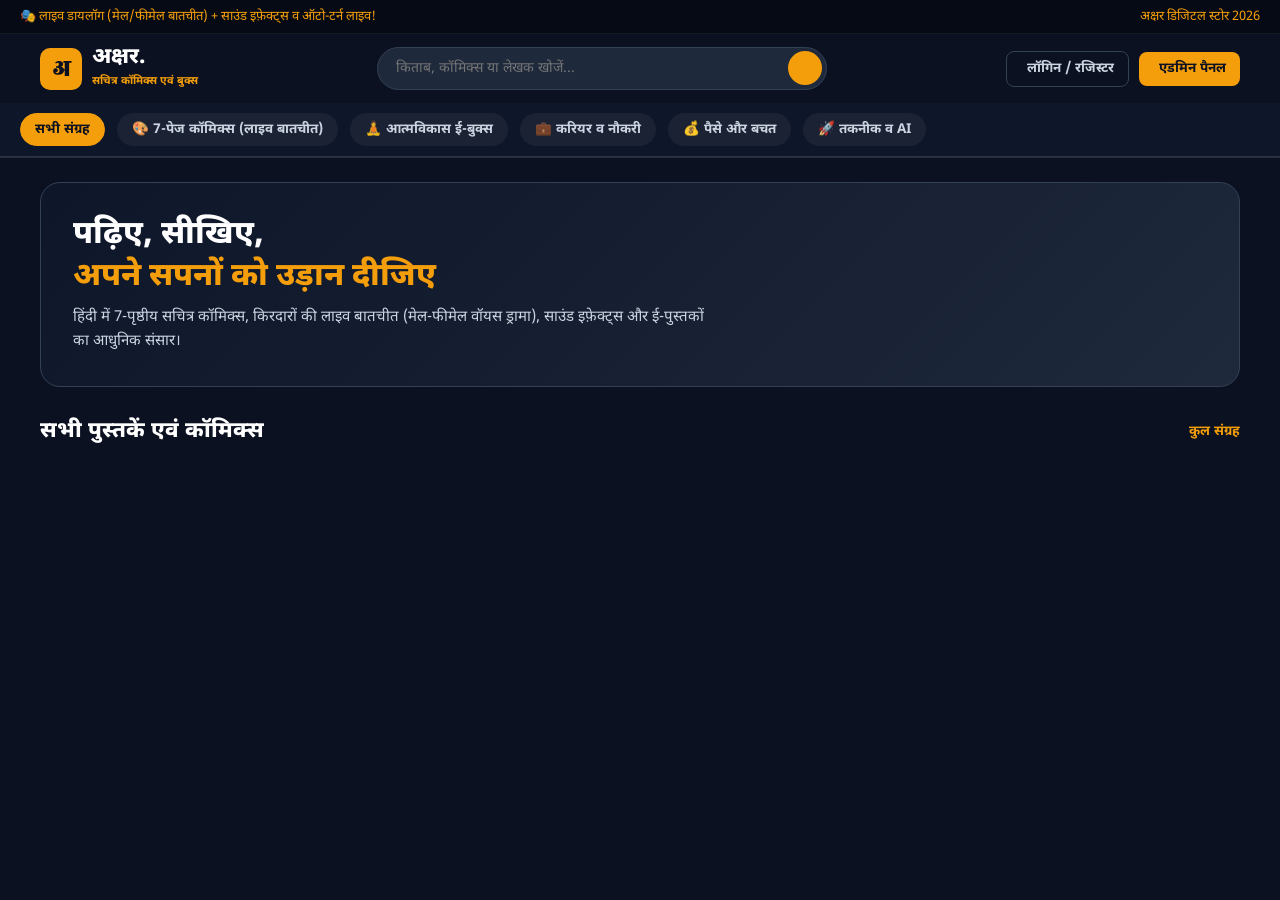
==== commit f6a0ffba: "Update index.html" ====
--- a/index.html
+++ b/index.html
@@ -3,7 +3,7 @@
 <head>
   <meta charset="UTF-8">
   <meta name="viewport" content="width=device-width, initial-scale=1.0">
-  <title>अक्षर (Akshar) - 7-पेज सचित्र कॉमिक्स एवं ऑटो-टर्न सिनेमैटिक ऑडियो</title>
+  <title>अक्षर (Akshar) - लाइव डायलॉग ड्रामा एवं 7-पेज सचित्र कॉमिक्स</title>
   <link rel="preconnect" href="https://fonts.googleapis.com">
   <link rel="preconnect" href="https://fonts.gstatic.com" crossorigin>
   <link href="https://fonts.googleapis.com/css2?family=Plus+Jakarta+Sans:wght@500;600;700;800&family=Noto+Sans+Devanagari:wght@500;600;700;800&family=Rozha+One&display=swap" rel="stylesheet">
@@ -174,11 +174,29 @@
     .comic-page-canvas img {
       width: 100%; height: 100%; object-fit: cover; display: block;
     }
+    
+    /* Live Multi-Character Dialogue Box */
+    .live-conversation-container {
+      position: absolute; bottom: 12px; left: 14px; right: 14px;
+      display: flex; flex-direction: column; gap: 6px;
+    }
     .speech-dialogue-cloud {
-      position: absolute; bottom: 16px; left: 16px; right: 16px;
-      background: rgba(255, 255, 255, 0.95); border: 2px solid #000; border-radius: 14px;
-      padding: 10px 16px; font-size: 14.5px; font-weight: 800; color: #0f172a;
-      box-shadow: 3px 3px 0 #000;
+      background: rgba(255, 255, 255, 0.96); border: 2px solid #000; border-radius: 12px;
+      padding: 8px 14px; font-size: 13.5px; font-weight: 800; color: #0f172a;
+      box-shadow: 3px 3px 0 #000; display: flex; align-items: center; gap: 6px;
+      transition: all 0.2s ease;
+    }
+    .speech-dialogue-cloud.speaker-female {
+      border-color: #ec4899; background: #fff1f2; align-self: flex-start;
+    }
+    .speech-dialogue-cloud.speaker-male {
+      border-color: #3b82f6; background: #eff6ff; align-self: flex-start;
+    }
+    .speech-dialogue-cloud.speaker-ghost {
+      border-color: #ef4444; background: #fef2f2; align-self: flex-end; color: #991b1b;
+    }
+    .speech-dialogue-cloud.active-speaking {
+      border-width: 3px; transform: scale(1.02); box-shadow: 0 0 12px rgba(245, 158, 11, 0.8);
     }
 
     .comic-story-desc {
@@ -231,7 +249,7 @@
       .app-bottom-bar { display: flex; }
       .search-box-wrap, .top-bar { display: none; }
       .hero-strip h2 { font-size: 24px; }
-      .comic-page-canvas { height: 230px; }
+      .comic-page-canvas { height: 260px; }
     }
   </style>
 </head>
@@ -239,7 +257,7 @@
 
   <!-- Top Announcement Bar -->
   <div class="top-bar">
-    <span>🎧 ऑटो-पेज फ्लिप + सिनेमैटिक ऑडियो एवं बैकग्राउंड म्यूजिक लाइव!</span>
+    <span>🎭 लाइव डायलॉग (मेल/फीमेल बातचीत) + साउंड इफ़ेक्ट्स व ऑटो-टर्न लाइव!</span>
     <span>अक्षर डिजिटल स्टोर 2026</span>
   </div>
 
@@ -269,7 +287,7 @@
     <div class="sub-bar">
       <div class="sub-bar-inner">
         <button class="cat-btn active" onclick="filterCategory('all', this)">सभी संग्रह</button>
-        <button class="cat-btn" onclick="filterCategory('comics', this)">🎨 7-पेज कॉमिक्स (ऑटो-टर्न)</button>
+        <button class="cat-btn" onclick="filterCategory('comics', this)">🎨 7-पेज कॉमिक्स (लाइव बातचीत)</button>
         <button class="cat-btn" onclick="filterCategory('selfhelp', this)">🧘 आत्मविकास ई-बुक्स</button>
         <button class="cat-btn" onclick="filterCategory('career', this)">💼 करियर व नौकरी</button>
         <button class="cat-btn" onclick="filterCategory('finance', this)">💰 पैसे और बचत</button>
@@ -284,7 +302,7 @@
     <!-- Hero Banner -->
     <div class="hero-strip">
       <h2>पढ़िए, सीखिए, <br><span>अपने सपनों को उड़ान दीजिए</span></h2>
-      <p>हिंदी में 7-पृष्ठीय सचित्र कॉमिक्स, ऑटोमैटिक पेज फ्लिप (पन्ने पलटना), अडैप्टिव बैकग्राउंड म्यूजिक और ई-पुस्तकों का आधुनिक संसार।</p>
+      <p>हिंदी में 7-पृष्ठीय सचित्र कॉमिक्स, किरदारों की लाइव बातचीत (मेल-फीमेल वॉयस ड्रामा), साउंड इफ़ेक्ट्स और ई-पुस्तकों का आधुनिक संसार।</p>
     </div>
 
     <!-- Section Heading -->
@@ -363,7 +381,7 @@
     </div>
   </div>
 
-  <!-- MODAL: MULTI-PAGE ILLUSTRATED COMIC / E-BOOK READER WITH AUTO BGM & AUTO-FLIP -->
+  <!-- MODAL: MULTI-PAGE ILLUSTRATED COMIC WITH LIVE CHARACTER VOICES & SFX -->
   <div class="modal-overlay" id="multiPageReaderModal">
     <div class="modal-sheet">
       <button class="modal-close-icon" onclick="closeModal('multiPageReaderModal')">&times;</button>
@@ -377,7 +395,7 @@
           <span class="page-indicator-pill" id="pageNumberPill">पेज 1 / 7</span>
           <span class="audio-badge" id="audioMoodBadge"><i data-lucide="music"></i> BGM: फनी कॉमेडी</span>
           <button id="btnPlayAudio" style="background: #f59e0b; border: none; color: #000; font-weight: 800; padding: 6px 14px; border-radius: 8px; cursor: pointer; font-size: 13px;" onclick="toggleAudioWithBGM()">
-            🎧 सुनें (ऑटो-टर्न)
+            🎧 सुनें (लाइव डायलॉग)
           </button>
         </div>
       </div>
@@ -385,8 +403,9 @@
       <!-- AI Cartoon Illustrated Scene Canvas -->
       <div class="comic-page-canvas">
         <img id="comicPageImage" src="" alt="Cartoon Scene">
-        <div class="speech-dialogue-cloud" id="comicSpeechBubble">
-          💬 "डायलॉग लोड हो रहा है..."
+        <!-- Live Multi-Character Dialogue Bubbles -->
+        <div class="live-conversation-container" id="dialoguesContainer">
+          <!-- Injected dynamically -->
         </div>
       </div>
 
@@ -420,7 +439,7 @@
   <script>
     lucide.createIcons();
 
-    // Web Audio API Adaptive BGM Generator (Funny Cartoon & Spooky Suspense)
+    // Web Audio Synthesizer: Sound Effects (SFX) & Ambient BGM
     let audioCtx = null;
     let bgmInterval = null;
     let isAudioPlaying = false;
@@ -433,6 +452,66 @@
       if (audioCtx.state === 'suspended') {
         audioCtx.resume();
       }
+    }
+
+    // SFX: Door Slam / Heavy Thud (धड़ाम इफ़ेक्ट)
+    function playDoorSlamSFX() {
+      initAudioContext();
+      try {
+        const osc = audioCtx.createOscillator();
+        const gain = audioCtx.createGain();
+        osc.type = 'sawtooth';
+        osc.frequency.setValueAtTime(140, audioCtx.currentTime);
+        osc.frequency.exponentialRampToValueAtTime(30, audioCtx.currentTime + 0.6);
+        
+        gain.gain.setValueAtTime(0.35, audioCtx.currentTime);
+        gain.gain.exponentialRampToValueAtTime(0.001, audioCtx.currentTime + 0.6);
+        
+        osc.connect(gain);
+        gain.connect(audioCtx.destination);
+        osc.start();
+        osc.stop(audioCtx.currentTime + 0.6);
+      } catch(e) {}
+    }
+
+    // SFX: Spooky Ghost Wind Whistle
+    function playSpookyWindSFX() {
+      initAudioContext();
+      try {
+        const osc = audioCtx.createOscillator();
+        const gain = audioCtx.createGain();
+        osc.type = 'sine';
+        osc.frequency.setValueAtTime(350, audioCtx.currentTime);
+        osc.frequency.exponentialRampToValueAtTime(80, audioCtx.currentTime + 1.2);
+        
+        gain.gain.setValueAtTime(0.08, audioCtx.currentTime);
+        gain.gain.exponentialRampToValueAtTime(0.001, audioCtx.currentTime + 1.2);
+        
+        osc.connect(gain);
+        gain.connect(audioCtx.destination);
+        osc.start();
+        osc.stop(audioCtx.currentTime + 1.2);
+      } catch(e) {}
+    }
+
+    // SFX: Magic Comic Chime
+    function playComicChimeSFX() {
+      initAudioContext();
+      try {
+        const notes = [523.25, 659.25, 783.99, 1046.50];
+        notes.forEach((freq, idx) => {
+          const osc = audioCtx.createOscillator();
+          const gain = audioCtx.createGain();
+          osc.type = 'sine';
+          osc.frequency.setValueAtTime(freq, audioCtx.currentTime + idx * 0.08);
+          gain.gain.setValueAtTime(0.06, audioCtx.currentTime + idx * 0.08);
+          gain.gain.exponentialRampToValueAtTime(0.001, audioCtx.currentTime + idx * 0.08 + 0.3);
+          osc.connect(gain);
+          gain.connect(audioCtx.destination);
+          osc.start(audioCtx.currentTime + idx * 0.08);
+          osc.stop(audioCtx.currentTime + idx * 0.08 + 0.3);
+        });
+      } catch(e) {}
     }
 
     function startAdaptiveBGM(mood) {
@@ -449,7 +528,7 @@
           osc.type = 'triangle';
           osc.frequency.setValueAtTime(notes[step % notes.length], audioCtx.currentTime);
           
-          gain.gain.setValueAtTime(0.06, audioCtx.currentTime);
+          gain.gain.setValueAtTime(0.04, audioCtx.currentTime);
           gain.gain.exponentialRampToValueAtTime(0.001, audioCtx.currentTime + 0.25);
           
           osc.connect(gain);
@@ -458,7 +537,7 @@
           osc.start();
           osc.stop(audioCtx.currentTime + 0.25);
           step++;
-        }, 320);
+        }, 340);
       } else {
         const droneNotes = [110.00, 116.54, 130.81, 123.47];
         let step = 0;
@@ -469,7 +548,7 @@
           osc.type = 'sawtooth';
           osc.frequency.setValueAtTime(droneNotes[step % droneNotes.length], audioCtx.currentTime);
 
-          gain.gain.setValueAtTime(0.04, audioCtx.currentTime);
+          gain.gain.setValueAtTime(0.035, audioCtx.currentTime);
           gain.gain.exponentialRampToValueAtTime(0.001, audioCtx.currentTime + 1.2);
 
           osc.connect(gain);
@@ -489,63 +568,89 @@
       }
     }
 
-    // 7 Complete Illustrated Pages for "चतुर चंपक और भूतिया हवेली (भाग 1)" with Mood Tags
+    // 7 Complete Pages for Champak with Multi-Character Conversations
     const champak7Pages = [
       {
         pageNum: 1,
         heading: "पेज 1: आधी रात और हवेली की शर्त",
         mood: "funny",
+        sfx: "chime",
         img: "https://image.pollinations.ai/prompt/scared-funny-cartoon-indian-man-champak-holding-torch-and-stick-walking-towards-creepy-haunted-haveli-palace-comic-art?width=750&height=400&nologo=true",
-        dialogue: "गाँव वालों ने 500 रुपये की शर्त लगाई है, वरना मैं इस भूतिया हवेली की तरफ मुँह भी न करता!",
-        story: "गाँव के बाहर बनी सौ साल पुरानी हवेली के बारे में मशहूर था कि रात 12 बजे वहाँ से किसी के पायल की छन-छन सुनाई देती है। चतुर चंपक, जो खुद को बहुत बहादुर समझता था, 500 रुपये की शर्त जीतकर हवेली के लोहे के जंग लगे फाटक पर पहुँचा। उसके हाथ में एक टॉर्च और कांपती हुई लाठी थी।"
+        story: "गाँव के बाहर बनी सौ साल पुरानी हवेली के फाटक पर चंपक रात 12 बजे पहुँचा। गाँव की चमेली चाची ने शर्त लगाई थी।",
+        dialogues: [
+          { speaker: "female", name: "चाची", text: "चंपक! अगर तू अंदर गया तो 500 रुपये जीत जाएगा, नहीं तो कायर कहलाएगा!" },
+          { speaker: "male", name: "चंपक", text: "अरे चाची, 500 रुपये की खातिर मैं यमराज के घर भी चाय पीकर आ सकता हूँ!" }
+        ]
       },
       {
         pageNum: 2,
         heading: "पेज 2: हवेली का मुख्य हॉल और अजीब गंध",
         mood: "funny",
+        sfx: "chime",
         img: "https://image.pollinations.ai/prompt/creepy-dark-mansion-hall-spider-webs-funny-cartoon-man-looking-at-kitchen-smoke-comic-style?width=750&height=400&nologo=true",
-        dialogue: "भूतिया हवेली में लाशों की सड़ांध होनी चाहिए... पर यहाँ गरम-गरम समोसों और हींग की खुशबू कहाँ से आ रही है?!",
-        story: "चंपक ने जैसे ही हवेली का भारी दरवाज़ा खोला, जोर की चीखने जैसी चरमराहट हुई। चमगादड़ सर के ऊपर से उड़ गए। चंपक का दिल धक-धक कर रहा था। लेकिन जैसे ही उसने आगे कदम बढ़ाया, उसकी नाक में ताज़ा तले जा रहे समोसों की खुशबू आई। चंपक हैरान रह गया कि इस वीराने में हलवाई कौन है?"
+        story: "चंपक ने जैसे ही हवेली का भारी दरवाज़ा खोला, जोर की चरमराहट हुई। अंदर समोसों और हींग की खुशबू तैर रही थी।",
+        dialogues: [
+          { speaker: "male", name: "चंपक", text: "भूतिया हवेली में लाशों की सड़ांध होनी चाहिए... पर यहाँ गरम समोसे कौन तल रहा है?!" }
+        ]
       },
       {
         pageNum: 3,
         heading: "पेज 3: रसोई का हैरतअंगेज़ नज़ारा",
         mood: "funny",
+        sfx: "chime",
         img: "https://image.pollinations.ai/prompt/funny-cartoon-skeleton-wearing-chef-hat-frying-samosas-in-large-kadhai-oil-pan-inside-spooky-kitchen-comic?width=750&height=400&nologo=true",
-        dialogue: "हे बजरंग बली! कंकाल शेफ़ की टोपी पहनकर समोसे तल रहा है?! मेरी आँखें धोखा खा रही हैं!",
-        story: "चंपक दबे पाँव हवेली की पुरानी रसोई की ओर बढ़ा। वहाँ चूल्हे पर कढ़ाई चढ़ी थी और खौलते तेल में समोसे तैर रहे थे। लेकिन समोसे तलने वाला कोई इंसान नहीं, बल्कि एक असली कंकाल था, जिसने सिर पर हलवाई की टोपी पहन रखी थी और बड़े मजे से गुनगुना रहा था!"
+        story: "रसोई में चूल्हे पर कढ़ाई चढ़ी थी और हलवाई की टोपी पहने एक असली कंकाल बड़े मजे से समोसे तल रहा था।",
+        dialogues: [
+          { speaker: "male", name: "चंपक", text: "हे बजरंग बली! कंकाल शेफ़ बन गया?! मेरी आँखें धोखा खा रही हैं!" },
+          { speaker: "ghost", name: "कंकाल", text: "अरे चंपक भाई, आँखें नहीं... तुम्हारी किस्मत धोखा खा रही है!" }
+        ]
       },
       {
         pageNum: 4,
         heading: "पेज 4: कंकाल की मेहमान-नवाज़ी",
         mood: "funny",
+        sfx: "spooky",
         img: "https://image.pollinations.ai/prompt/cartoon-skeleton-smiling-politely-offering-hot-samosa-on-plate-to-fainting-cartoon-man-comic-art?width=750&height=400&nologo=true",
-        dialogue: "अरे मेहमान भाई, डरते क्यों हो? 50 साल बाद कोई ग्राहक आया है, गरम समोसा चखो!",
-        story: "कंकाल ने चंपक को देख लिया और गुस्से में चिल्लाने के बजाय मुस्कुराने लगा। उसने प्लेट में दो समोसे रखे और चंपक के सामने बढ़ा दिए। चंपक के हाथ-पैर सुन्न हो गए। उसने कांपते हाथों से समोसा छुआ—वह सचमुच बिल्कुल असली और खस्ता था!"
+        story: "कंकाल ने चंपक को प्लेट में दो समोसे पेश किए। चंपक के हाथ-पैर कांप रहे थे।",
+        dialogues: [
+          { speaker: "ghost", name: "कंकाल", text: "डरते क्यों हो? 50 साल बाद कोई ग्राहक आया है, गरम समोसा चखो!" },
+          { speaker: "male", name: "चंपक", text: "म... मुझे भूख नहीं है महाराज, मैं तो सिर्फ रास्ता भटक गया था!" }
+        ]
       },
       {
         pageNum: 5,
         heading: "पेज 5: चंपक की उल्टी दौड़",
         mood: "funny",
+        sfx: "slam",
         img: "https://image.pollinations.ai/prompt/funny-cartoon-indian-man-running-for-life-dropping-torch-spooky-corridor-comic-panel?width=750&height=400&nologo=true",
-        dialogue: "समोसा जाए भाड़ में, जान बची तो लाखों पाए! भागो चंपक भागो!",
-        story: "कंकाल जैसे ही हरी चटनी लेने मुड़ा, चंपक ने अपनी जान बचाने के लिए ज़ोर की दौड़ लगा दी। उसने लाठी और टॉर्च वहीं फेंक दी और हवेली के मुख्य दरवाज़े की तरफ किसी ओलंपिक धावक की तरह भागा।"
+        story: "जैसे ही कंकाल हरी चटनी लेने मुड़ा, चंपक ने लाठी-टॉर्च फेंककर मुख्य दरवाज़े की तरफ दौड़ लगा दी।",
+        dialogues: [
+          { speaker: "male", name: "चंपक", text: "समोसा जाए भाड़ में, जान बची तो लाखों पाए! भागो चंपक भागो!" }
+        ]
       },
       {
         pageNum: 6,
         heading: "पेज 6: भारी दरवाज़ा और फंदे का ताला",
         mood: "suspense",
+        sfx: "slam",
         img: "https://image.pollinations.ai/prompt/cartoon-man-banging-locked-huge-iron-door-skeleton-hand-appearing-on-shoulder-dark-comic-scene?width=750&height=400&nologo=true",
-        dialogue: "धड़ाम! अरे नहीं... दरवाज़ा बाहर से किसने बंद कर दिया?! कोई मुझे बचाओ!",
-        story: "जैसे ही चंपक दरवाज़े तक पहुँचा, एक तेज़ ठंडी हवा के झोंके के साथ भारी दरवाज़ा अपने-आप बंद हो गया और उस पर बड़ा सा ताला लटक गया। चंपक ने दरवाज़ा पीटना शुरू किया, तभी एक ठंडी हड्डी वाली उँगली ने उसके कंधे को पीछे से थपथपाया!"
+        story: "दरवाज़े पर पहुँचते ही धड़ाम से फाटक बंद हुआ और बड़ा सा ताला लटक गया। तभी कंधे पर ठंडी हड्डी वाली उँगली पड़ी।",
+        dialogues: [
+          { speaker: "male", name: "चंपक", text: "धड़ाम! अरे नहीं... दरवाज़ा बाहर से किसने बंद कर दिया?! बचाओ!" },
+          { speaker: "ghost", name: "कंकाल", text: "इतनी जल्दी क्या है चंपक? मेहमान बिना खाए नहीं जाते!" }
+        ]
       },
       {
         pageNum: 7,
         heading: "पेज 7 (क्लाइमेक्स): अंतिम चेतावनी और सस्पेंस",
         mood: "suspense",
+        sfx: "spooky",
         img: "https://image.pollinations.ai/prompt/creepy-smiling-skeleton-holding-glowing-ancient-key-whispering-to-shocked-cartoon-man-comic-cliffhanger?width=750&height=400&nologo=true",
-        dialogue: "चटनी तो लेते जाओ चंपक भाई... और इस दरवाज़े की चाबी सिर्फ तीसरे समोसे के अंदर है!",
-        story: "चंपक ने मुड़कर देखा तो कंकाल उसके बिल्कुल करीब खड़ा था। उसकी खोपड़ी की आँखों में लाल रोशनी चमक रही थी। कंकाल ने मुस्कुराते हुए कहा—'इस हवेली का नियम है... जो आता है, वह समोसे की पूरी प्लेट खत्म करके ही जाता है। और ताले की चाबी कढ़ाई में उबल रहे तीसरे समोसे के अंदर जमी हुई है!'"
+        story: "कंकाल की आँखों में लाल रोशनी चमक रही थी। उसने चंपक के हाथ में चिमटा थमा दिया।",
+        dialogues: [
+          { speaker: "ghost", name: "कंकाल", text: "चटनी तो लेते जाओ चंपक... और इस दरवाज़े की चाबी सिर्फ तीसरे समोसे के अंदर उबल रही है!" },
+          { speaker: "male", name: "चंपक", text: "उबलते तेल में हाथ?! नहीं... मैं नहीं करूँगा!" }
+        ]
       }
     ];
 
@@ -560,9 +665,9 @@
         price: "मुफ़्त",
         pagesCount: 7,
         img: "https://image.pollinations.ai/prompt/scared-funny-cartoon-indian-man-champak-holding-torch-walking-towards-creepy-haunted-haveli-palace-comic-cover?width=500&height=350&nologo=true",
-        badge: "7-पेज सचित्र कॉमिक",
+        badge: "लाइव डायलॉग ड्रामा",
         pages: champak7Pages,
-        suspense: "कंकाल ने चंपक के हाथ में चिमटा थमा दिया और बोला—'हाथ डालो उबलते तेल में और निकालो अपनी आज़ादी की चाबी!' क्या चंपक चाबी निकाल पाएगा या खुद हवेली का अगला भूत बन जाएगा?"
+        suspense: "कंकाल ने कहा—'हाथ डालो उबलते तेल में और निकालो अपनी आज़ादी की चाबी!' क्या चंपक चाबी निकाल पाएगा या खुद हवेली का अगला भूत बन जाएगा?"
       },
       {
         id: "eb1", type: "ebook", category: "selfhelp",
@@ -584,7 +689,7 @@
       }
     ];
 
-    // Other 19 comics with 7 pages & mood tags
+    // Other 19 comics with multi-character dialogues support
     const otherTitles = [
       "प्रोफ़ेसर गोलमाल और टाइम मशीन", "सुपर बंटी: रिमोट का रहस्य", "इंस्पेक्टर ढोलकिया और रसगुल्ला",
       "एलियन आया छत पर", "हॉस्टल रूम 404 का साया", "जादुई समोसा और चिंटू", "भूतिया शादी और पिंटू",
@@ -601,9 +706,13 @@
           pageNum: p,
           heading: `पेज ${p}: ${t} का दृश्य`,
           mood: mood,
+          sfx: (p >= 6) ? "spooky" : "chime",
           img: `https://image.pollinations.ai/prompt/${encodeURIComponent(t + " scene " + p + " funny cartoon comic visual")}?width=750&height=400&nologo=true`,
-          dialogue: p === 7 ? "अब खेल खत्म, सच सामने आ चुका है!" : `दृश्य ${p}: अरे यह क्या हो रहा है?!`,
-          story: `${t} के इस भाग में रोमांच और हास्य अपने चरम पर पहुँचता है। किरदार कदम-दर-कदम अनसुलझे रहस्य की गहराई में उतरते हैं।`
+          story: `${t} के इस रोमांचक मोड़ पर रहस्य और हास्य अपने चरम पर पहुँचता है।`,
+          dialogues: [
+            { speaker: "male", name: "नायक", text: `अरे यह क्या हो रहा है?! मुझे कुछ समझ नहीं आ रहा!` },
+            { speaker: (p >= 6 ? "ghost" : "female"), name: (p >= 6 ? "साया" : "साथी"), text: `आगे मत बढ़ो, खेल तो अब शुरू हुआ है!` }
+          ]
         });
       }
 
@@ -616,7 +725,7 @@
         price: "मुफ़्त",
         pagesCount: 7,
         img: `https://image.pollinations.ai/prompt/${encodeURIComponent(t + " colorful cartoon comic cover art")}?width=500&height=350&nologo=true`,
-        badge: "7-पेज सचित्र कॉमिक",
+        badge: "लाइव डायलॉग ड्रामा",
         pages: pgs,
         suspense: `क्लाइमेक्स पर एक बड़ा धमाका होता है और रहस्य का ताला लग जाता है! क्या होगा आगे? जानिए भाग 2 में!`
       });
@@ -658,7 +767,6 @@
       lucide.createIcons();
     }
 
-    // Category Filter Handler
     function filterCategory(cat, btn) {
       if(btn) {
         document.querySelectorAll('.cat-btn').forEach(b => b.classList.remove('active'));
@@ -666,7 +774,7 @@
       }
       const titles = {
         all: "सभी पुस्तकें एवं कॉमिक्स",
-        comics: "🎨 सभी 20 कॉमिक्स (ऑडियो + ऑटो BGM)",
+        comics: "🎨 सभी 20 कॉमिक्स (लाइव डायलॉग ड्रामा)",
         selfhelp: "🧘 आत्मविकास ई-बुक्स",
         career: "💼 करियर व नौकरी गाइड",
         finance: "💰 पैसे और बचत",
@@ -676,7 +784,7 @@
       renderStore(cat);
     }
 
-    // Reader & Audio State
+    // Reader & Voice Engine
     let activeBook = null;
     let currentPageIndex = 0;
 
@@ -686,7 +794,7 @@
 
       currentPageIndex = 0;
       document.getElementById('readerBookTitle').innerText = activeBook.title;
-      renderCurrentPage(false); // don't auto play immediately on open
+      renderCurrentPage(false);
       openModal('multiPageReaderModal');
     }
 
@@ -695,11 +803,7 @@
       const p = activeBook.pages[currentPageIndex];
       const totalPages = activeBook.pages.length;
 
-      // Clear any pending page transition timer
-      if (autoFlipTimeout) {
-        clearTimeout(autoFlipTimeout);
-        autoFlipTimeout = null;
-      }
+      stopVoiceAndBGM();
 
       document.getElementById('readerChapterTitle').innerText = p.heading;
       document.getElementById('pageNumberPill').innerText = `पेज ${currentPageIndex + 1} / ${totalPages}`;
@@ -715,10 +819,20 @@
       }
 
       document.getElementById('comicPageImage').src = p.img;
-      document.getElementById('comicSpeechBubble').innerText = `💬 "${p.dialogue}"`;
       document.getElementById('comicStoryText').innerText = p.story;
 
-      // Suspense box shown only on last page
+      // Render Multi-Character Dialogue Clouds
+      const container = document.getElementById('dialoguesContainer');
+      container.innerHTML = "";
+      p.dialogues.forEach((dlg, dIdx) => {
+        const dBox = document.createElement('div');
+        dBox.id = `dlg_box_${dIdx}`;
+        dBox.className = `speech-dialogue-cloud speaker-${dlg.speaker}`;
+        const icon = (dlg.speaker === 'female') ? '👩' : (dlg.speaker === 'ghost' ? '💀' : '👦');
+        dBox.innerHTML = `<span>${icon} <strong>${dlg.name}:</strong> "${dlg.text}"</span>`;
+        container.appendChild(dBox);
+      });
+
       const suspenseBox = document.getElementById('suspenseEndingBox');
       if(currentPageIndex === totalPages - 1) {
         suspenseBox.style.display = 'block';
@@ -727,7 +841,6 @@
         suspenseBox.style.display = 'none';
       }
 
-      // Prev / Next button states
       document.getElementById('btnPrevPage').disabled = (currentPageIndex === 0);
       const nextBtn = document.getElementById('btnNextPage');
       if(currentPageIndex === totalPages - 1) {
@@ -739,7 +852,6 @@
       }
       lucide.createIcons();
 
-      // If user activated audio, continue speaking this page and setup auto-flip to next
       if (continuePlaying && isAudioPlaying) {
         playVoiceAndBGM();
       }
@@ -754,7 +866,6 @@
       }
     }
 
-    // Toggle Voice + Dynamic BGM
     function toggleAudioWithBGM() {
       if (isAudioPlaying) {
         stopVoiceAndBGM();
@@ -764,6 +875,7 @@
       }
     }
 
+    // LIVE SEQUENTIAL MULTI-VOICE DRAMA (Narrator -> Character 1 -> Character 2)
     function playVoiceAndBGM() {
       if(!activeBook || !activeBook.pages) return;
       const p = activeBook.pages[currentPageIndex];
@@ -776,39 +888,86 @@
         btn.style.color = "#fff";
       }
 
-      // Start the matching BGM (Funny or Suspense)
+      // Trigger SFX matching the scene
+      if (p.sfx === 'slam') playDoorSlamSFX();
+      else if (p.sfx === 'spooky') playSpookyWindSFX();
+      else playComicChimeSFX();
+
+      // Start Adaptive Ambient BGM
       startAdaptiveBGM(p.mood || 'funny');
 
-      // Play Speech Voice with Automatic Next-Page Flip Callback
-      if ('speechSynthesis' in window) {
-        window.speechSynthesis.cancel();
-        const text = `${p.heading}। संवाद: ${p.dialogue}। कहानी: ${p.story}`;
-        const ut = new SpeechSynthesisUtterance(text);
-        ut.lang = 'hi-IN';
+      if (!('speechSynthesis' in window)) return;
+      window.speechSynthesis.cancel();
+
+      const voices = window.speechSynthesis.getVoices();
+      const hiVoice = voices.find(v => v.lang.startsWith('hi')) || null;
+
+      // 1. Narrator starts (Female/Crisp tone)
+      const uNarrator = new SpeechSynthesisUtterance(`${p.heading}। ${p.story}`);
+      uNarrator.lang = 'hi-IN';
+      if (hiVoice) uNarrator.voice = hiVoice;
+      uNarrator.pitch = 1.25; // Clear female narrator
+      uNarrator.rate = 1.0;
+
+      // Chain dialogues sequentially with matching character voices
+      function speakDialogueIndex(dIdx) {
+        if (!isAudioPlaying) return;
         
-        ut.onend = () => {
-          if (!isAudioPlaying) return;
-          
-          // Check if there are more pages to read
+        // Remove previous active glow
+        document.querySelectorAll('.speech-dialogue-cloud').forEach(el => el.classList.remove('active-speaking'));
+
+        if (dIdx < p.dialogues.length) {
+          const dlg = p.dialogues[dIdx];
+          const targetBox = document.getElementById(`dlg_box_${dIdx}`);
+          if (targetBox) targetBox.classList.add('active-speaking');
+
+          const uDlg = new SpeechSynthesisUtterance(`${dlg.name} कहते हैं: ${dlg.text}`);
+          uDlg.lang = 'hi-IN';
+          if (hiVoice) uDlg.voice = hiVoice;
+
+          // Distinctive Character Voices
+          if (dlg.speaker === 'female') {
+            uDlg.pitch = 1.4; // Melodious Female Voice
+            uDlg.rate = 1.05;
+          } else if (dlg.speaker === 'ghost') {
+            uDlg.pitch = 0.45; // Deep Creepy Ghost Voice
+            uDlg.rate = 0.85;
+          } else {
+            uDlg.pitch = 0.75; // Expressive Male Hero Voice
+            uDlg.rate = 1.05;
+          }
+
+          uDlg.onend = () => {
+            if (targetBox) targetBox.classList.remove('active-speaking');
+            speakDialogueIndex(dIdx + 1);
+          };
+
+          window.speechSynthesis.speak(uDlg);
+        } else {
+          // All dialogues completed -> Auto flip to next page
           if (currentPageIndex < totalPages - 1) {
-            // Wait 1.5 seconds naturally, then flip to the next page automatically!
             autoFlipTimeout = setTimeout(() => {
               if (isAudioPlaying) {
                 currentPageIndex++;
-                renderCurrentPage(true); // render next page and continue auto-playing!
+                renderCurrentPage(true);
               }
-            }, 1500);
+            }, 1400);
           } else {
-            // Reached final page (page 7)
             autoFlipTimeout = setTimeout(() => {
               stopVoiceAndBGM();
-              alert("भाग 1 की संपूर्ण ऑडियो कहानी समाप्त हुई! भाग 2 जल्द आ रहा है।");
+              alert("भाग 1 की लाइव ऑडियो ड्रामा समाप्त हुई! भाग 2 जल्द आ रहा है।");
             }, 2000);
           }
-        };
-
-        window.speechSynthesis.speak(ut);
-      }
+        }
+      }
+
+      uNarrator.onend = () => {
+        if (isAudioPlaying) {
+          speakDialogueIndex(0);
+        }
+      };
+
+      window.speechSynthesis.speak(uNarrator);
     }
 
     function stopVoiceAndBGM() {
@@ -821,22 +980,25 @@
       if ('speechSynthesis' in window) {
         window.speechSynthesis.cancel();
       }
+      document.querySelectorAll('.speech-dialogue-cloud').forEach(el => el.classList.remove('active-speaking'));
       const btn = document.getElementById('btnPlayAudio');
       if (btn) {
-        btn.innerHTML = "🎧 सुनें (ऑटो-टर्न)";
+        btn.innerHTML = "🎧 सुनें (लाइव डायलॉग)";
         btn.style.background = "#f59e0b";
         btn.style.color = "#000";
       }
     }
 
-    // Modal Controls
+    if ('speechSynthesis' in window) {
+      window.speechSynthesis.onvoiceschanged = () => window.speechSynthesis.getVoices();
+    }
+
     function openModal(id) { document.getElementById(id).style.display = 'flex'; }
     function closeModal(id) { 
       document.getElementById(id).style.display = 'none';
       stopVoiceAndBGM();
     }
 
-    // Admin Access Gate
     function openAdminGate() {
       const pin = prompt("मास्टर एडमिन पिन दर्ज करें:");
       if(pin === "1234") {
@@ -864,7 +1026,7 @@
         title: title,
         author: author || "अक्षर एडमिन",
         price: price || "मुफ़्त",
-        badge: "नई प्रस्तुति",
+        badge: "लाइव डायलॉग ड्रामा",
         img: `https://image.pollinations.ai/prompt/${encodeURIComponent(title + " cover art")}?width=500&height=350&nologo=true`,
         pages: champak7Pages,
         suspense: "रहस्य जल्द ही खुलेगा..."
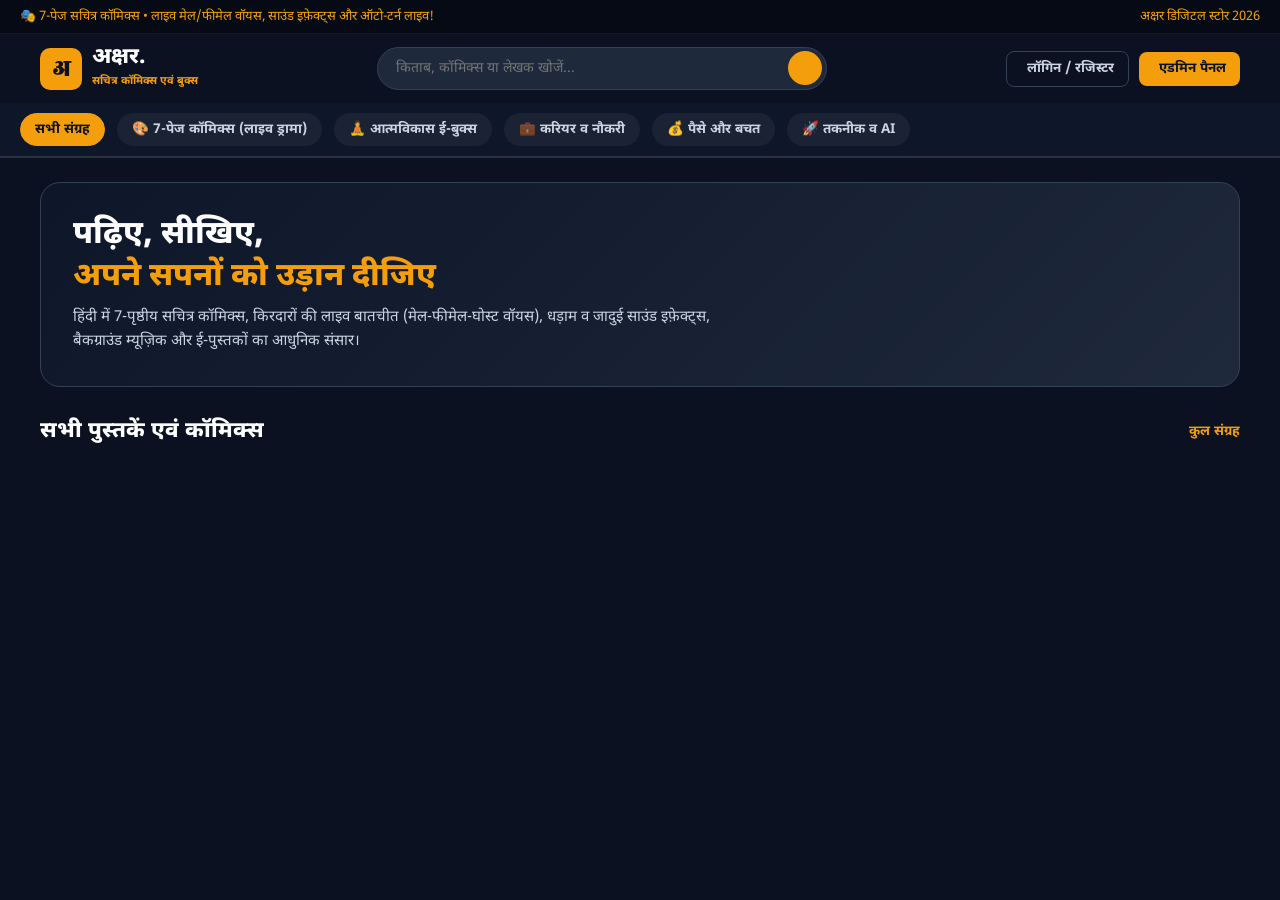
==== commit d90de2cd: "Update index.html" ====
--- a/index.html
+++ b/index.html
@@ -3,7 +3,7 @@
 <head>
   <meta charset="UTF-8">
   <meta name="viewport" content="width=device-width, initial-scale=1.0">
-  <title>अक्षर (Akshar) - लाइव डायलॉग ड्रामा एवं 7-पेज सचित्र कॉमिक्स</title>
+  <title>अक्षर (Akshar) - 7-पेज सचित्र कॉमिक्स, लाइव डायलॉग एवं ई-पुस्तकालय</title>
   <link rel="preconnect" href="https://fonts.googleapis.com">
   <link rel="preconnect" href="https://fonts.gstatic.com" crossorigin>
   <link href="https://fonts.googleapis.com/css2?family=Plus+Jakarta+Sans:wght@500;600;700;800&family=Noto+Sans+Devanagari:wght@500;600;700;800&family=Rozha+One&display=swap" rel="stylesheet">
@@ -64,7 +64,7 @@
     .btn-header:hover { background: #1e293b; color: var(--gold-btn); }
     .btn-header.admin { background: var(--gold-btn); color: #0b1120; border: none; }
 
-    /* Category Filter Navigation Bar */
+    /* Category Filter Bar */
     .sub-bar {
       background: #0e1629; border-bottom: 1px solid var(--border-card); padding: 10px 20px;
       overflow-x: auto; white-space: nowrap;
@@ -76,7 +76,7 @@
     }
     .cat-btn.active, .cat-btn:hover { color: #0b1120; background: var(--gold-btn); border-color: var(--gold-btn); }
 
-    /* Main Content Container */
+    /* Main Container */
     .content-wrap { max-width: 1240px; margin: 0 auto; padding: 24px 20px; }
 
     /* Hero Banner */
@@ -152,7 +152,7 @@
       color: #64748b; font-size: 28px; cursor: pointer; font-weight: bold;
     }
 
-    /* 7-Page Reader Styling */
+    /* 7-Page Reader Header */
     .comic-reader-header {
       background: #0f172a; color: white; padding: 16px 20px; border-radius: 12px; margin-bottom: 16px;
       display: flex; justify-content: space-between; align-items: center; flex-wrap: wrap; gap: 10px;
@@ -175,7 +175,7 @@
       width: 100%; height: 100%; object-fit: cover; display: block;
     }
     
-    /* Live Multi-Character Dialogue Box */
+    /* Live Dialogue Bubbles Container */
     .live-conversation-container {
       position: absolute; bottom: 12px; left: 14px; right: 14px;
       display: flex; flex-direction: column; gap: 6px;
@@ -196,7 +196,7 @@
       border-color: #ef4444; background: #fef2f2; align-self: flex-end; color: #991b1b;
     }
     .speech-dialogue-cloud.active-speaking {
-      border-width: 3px; transform: scale(1.02); box-shadow: 0 0 12px rgba(245, 158, 11, 0.8);
+      border-width: 3px; transform: scale(1.02); box-shadow: 0 0 14px rgba(245, 158, 11, 0.9);
     }
 
     .comic-story-desc {
@@ -204,7 +204,7 @@
       font-size: 15.5px; line-height: 1.8; color: #1e293b; font-weight: 600; margin-bottom: 18px;
     }
 
-    /* Page Controls */
+    /* Page Navigation Controls */
     .comic-nav-controls {
       display: flex; justify-content: space-between; align-items: center; gap: 12px;
       border-top: 2px solid #e2e8f0; padding-top: 16px;
@@ -257,7 +257,7 @@
 
   <!-- Top Announcement Bar -->
   <div class="top-bar">
-    <span>🎭 लाइव डायलॉग (मेल/फीमेल बातचीत) + साउंड इफ़ेक्ट्स व ऑटो-टर्न लाइव!</span>
+    <span>🎭 7-पेज सचित्र कॉमिक्स • लाइव मेल/फीमेल वॉयस, साउंड इफ़ेक्ट्स और ऑटो-टर्न लाइव!</span>
     <span>अक्षर डिजिटल स्टोर 2026</span>
   </div>
 
@@ -287,7 +287,7 @@
     <div class="sub-bar">
       <div class="sub-bar-inner">
         <button class="cat-btn active" onclick="filterCategory('all', this)">सभी संग्रह</button>
-        <button class="cat-btn" onclick="filterCategory('comics', this)">🎨 7-पेज कॉमिक्स (लाइव बातचीत)</button>
+        <button class="cat-btn" onclick="filterCategory('comics', this)">🎨 7-पेज कॉमिक्स (लाइव ड्रामा)</button>
         <button class="cat-btn" onclick="filterCategory('selfhelp', this)">🧘 आत्मविकास ई-बुक्स</button>
         <button class="cat-btn" onclick="filterCategory('career', this)">💼 करियर व नौकरी</button>
         <button class="cat-btn" onclick="filterCategory('finance', this)">💰 पैसे और बचत</button>
@@ -302,7 +302,7 @@
     <!-- Hero Banner -->
     <div class="hero-strip">
       <h2>पढ़िए, सीखिए, <br><span>अपने सपनों को उड़ान दीजिए</span></h2>
-      <p>हिंदी में 7-पृष्ठीय सचित्र कॉमिक्स, किरदारों की लाइव बातचीत (मेल-फीमेल वॉयस ड्रामा), साउंड इफ़ेक्ट्स और ई-पुस्तकों का आधुनिक संसार।</p>
+      <p>हिंदी में 7-पृष्ठीय सचित्र कॉमिक्स, किरदारों की लाइव बातचीत (मेल-फीमेल-घोस्ट वॉयस), धड़ाम व जादुई साउंड इफ़ेक्ट्स, बैकग्राउंड म्यूज़िक और ई-पुस्तकों का आधुनिक संसार।</p>
     </div>
 
     <!-- Section Heading -->
@@ -342,7 +342,7 @@
     </div>
   </div>
 
-  <!-- MODAL: ADMIN CREATOR -->
+  <!-- MODAL: ADMIN CREATOR (PRICE, PAYMENT GATEWAY & BOOKS) -->
   <div class="modal-overlay" id="adminPanelModal">
     <div class="modal-sheet" style="background:#1e293b; color:#fff; max-width: 540px;">
       <button class="modal-close-icon" style="color:#fff;" onclick="closeModal('adminPanelModal')">&times;</button>
@@ -381,7 +381,7 @@
     </div>
   </div>
 
-  <!-- MODAL: MULTI-PAGE ILLUSTRATED COMIC WITH LIVE CHARACTER VOICES & SFX -->
+  <!-- MODAL: MULTI-PAGE ILLUSTRATED COMIC (LIVE VOICES + SFX + AUTO FLIP) -->
   <div class="modal-overlay" id="multiPageReaderModal">
     <div class="modal-sheet">
       <button class="modal-close-icon" onclick="closeModal('multiPageReaderModal')">&times;</button>
@@ -400,13 +400,10 @@
         </div>
       </div>
 
-      <!-- AI Cartoon Illustrated Scene Canvas -->
+      <!-- Illustrated Scene Canvas -->
       <div class="comic-page-canvas">
         <img id="comicPageImage" src="" alt="Cartoon Scene">
-        <!-- Live Multi-Character Dialogue Bubbles -->
-        <div class="live-conversation-container" id="dialoguesContainer">
-          <!-- Injected dynamically -->
-        </div>
+        <div class="live-conversation-container" id="dialoguesContainer"></div>
       </div>
 
       <!-- Story Description -->
@@ -414,7 +411,7 @@
         कहानी का वर्णन...
       </div>
 
-      <!-- Suspense Box (Visible on Page 7) -->
+      <!-- Suspense Box (Page 7) -->
       <div class="suspense-final-box" id="suspenseEndingBox">
         <h4>⚡ सस्पेंस क्लाइमेक्स: क्या होगा आगे?</h4>
         <p id="suspenseEndingText">सस्पेंस...</p>
@@ -439,7 +436,7 @@
   <script>
     lucide.createIcons();
 
-    // Web Audio Synthesizer: Sound Effects (SFX) & Ambient BGM
+    // Sound FX (Door Slam, Wind, Chime) & Ambient BGM Synthesizer
     let audioCtx = null;
     let bgmInterval = null;
     let isAudioPlaying = false;
@@ -454,7 +451,7 @@
       }
     }
 
-    // SFX: Door Slam / Heavy Thud (धड़ाम इफ़ेक्ट)
+    // SFX: Door Slam (धड़ाम दरवाज़ा)
     function playDoorSlamSFX() {
       initAudioContext();
       try {
@@ -474,7 +471,7 @@
       } catch(e) {}
     }
 
-    // SFX: Spooky Ghost Wind Whistle
+    // SFX: Ghost Wind Whistle (भूतिया हवा)
     function playSpookyWindSFX() {
       initAudioContext();
       try {
@@ -494,7 +491,7 @@
       } catch(e) {}
     }
 
-    // SFX: Magic Comic Chime
+    // SFX: Magic Comic Chime (जादुई घंटी)
     function playComicChimeSFX() {
       initAudioContext();
       try {
@@ -568,7 +565,7 @@
       }
     }
 
-    // 7 Complete Pages for Champak with Multi-Character Conversations
+    // 7 Complete Pages for Champak with Real Dialogue Interactions
     const champak7Pages = [
       {
         pageNum: 1,
@@ -576,7 +573,7 @@
         mood: "funny",
         sfx: "chime",
         img: "https://image.pollinations.ai/prompt/scared-funny-cartoon-indian-man-champak-holding-torch-and-stick-walking-towards-creepy-haunted-haveli-palace-comic-art?width=750&height=400&nologo=true",
-        story: "गाँव के बाहर बनी सौ साल पुरानी हवेली के फाटक पर चंपक रात 12 बजे पहुँचा। गाँव की चमेली चाची ने शर्त लगाई थी।",
+        story: "गाँव के बाहर बनी सौ साल पुरानी हवेली के फाटक पर चंपक रात 12 बजे पहुँचा। गाँव की चमेली चाची ने 500 रुपये की शर्त लगाई थी।",
         dialogues: [
           { speaker: "female", name: "चाची", text: "चंपक! अगर तू अंदर गया तो 500 रुपये जीत जाएगा, नहीं तो कायर कहलाएगा!" },
           { speaker: "male", name: "चंपक", text: "अरे चाची, 500 रुपये की खातिर मैं यमराज के घर भी चाय पीकर आ सकता हूँ!" }
@@ -689,7 +686,7 @@
       }
     ];
 
-    // Other 19 comics with multi-character dialogues support
+    // Other 19 comics with 7 pages & live conversations
     const otherTitles = [
       "प्रोफ़ेसर गोलमाल और टाइम मशीन", "सुपर बंटी: रिमोट का रहस्य", "इंस्पेक्टर ढोलकिया और रसगुल्ला",
       "एलियन आया छत पर", "हॉस्टल रूम 404 का साया", "जादुई समोसा और चिंटू", "भूतिया शादी और पिंटू",
@@ -875,7 +872,7 @@
       }
     }
 
-    // LIVE SEQUENTIAL MULTI-VOICE DRAMA (Narrator -> Character 1 -> Character 2)
+    // LIVE MULTI-VOICE DRAMA (Narrator -> Character 1 -> Character 2)
     function playVoiceAndBGM() {
       if(!activeBook || !activeBook.pages) return;
       const p = activeBook.pages[currentPageIndex];
@@ -888,12 +885,11 @@
         btn.style.color = "#fff";
       }
 
-      // Trigger SFX matching the scene
+      // Trigger SFX matching scene
       if (p.sfx === 'slam') playDoorSlamSFX();
       else if (p.sfx === 'spooky') playSpookyWindSFX();
       else playComicChimeSFX();
 
-      // Start Adaptive Ambient BGM
       startAdaptiveBGM(p.mood || 'funny');
 
       if (!('speechSynthesis' in window)) return;
@@ -902,18 +898,16 @@
       const voices = window.speechSynthesis.getVoices();
       const hiVoice = voices.find(v => v.lang.startsWith('hi')) || null;
 
-      // 1. Narrator starts (Female/Crisp tone)
+      // Narrator starts (Female/Crisp tone)
       const uNarrator = new SpeechSynthesisUtterance(`${p.heading}। ${p.story}`);
       uNarrator.lang = 'hi-IN';
       if (hiVoice) uNarrator.voice = hiVoice;
-      uNarrator.pitch = 1.25; // Clear female narrator
+      uNarrator.pitch = 1.25;
       uNarrator.rate = 1.0;
 
-      // Chain dialogues sequentially with matching character voices
       function speakDialogueIndex(dIdx) {
         if (!isAudioPlaying) return;
         
-        // Remove previous active glow
         document.querySelectorAll('.speech-dialogue-cloud').forEach(el => el.classList.remove('active-speaking'));
 
         if (dIdx < p.dialogues.length) {
@@ -925,7 +919,6 @@
           uDlg.lang = 'hi-IN';
           if (hiVoice) uDlg.voice = hiVoice;
 
-          // Distinctive Character Voices
           if (dlg.speaker === 'female') {
             uDlg.pitch = 1.4; // Melodious Female Voice
             uDlg.rate = 1.05;
@@ -944,7 +937,7 @@
 
           window.speechSynthesis.speak(uDlg);
         } else {
-          // All dialogues completed -> Auto flip to next page
+          // Auto-flip to next page
           if (currentPageIndex < totalPages - 1) {
             autoFlipTimeout = setTimeout(() => {
               if (isAudioPlaying) {
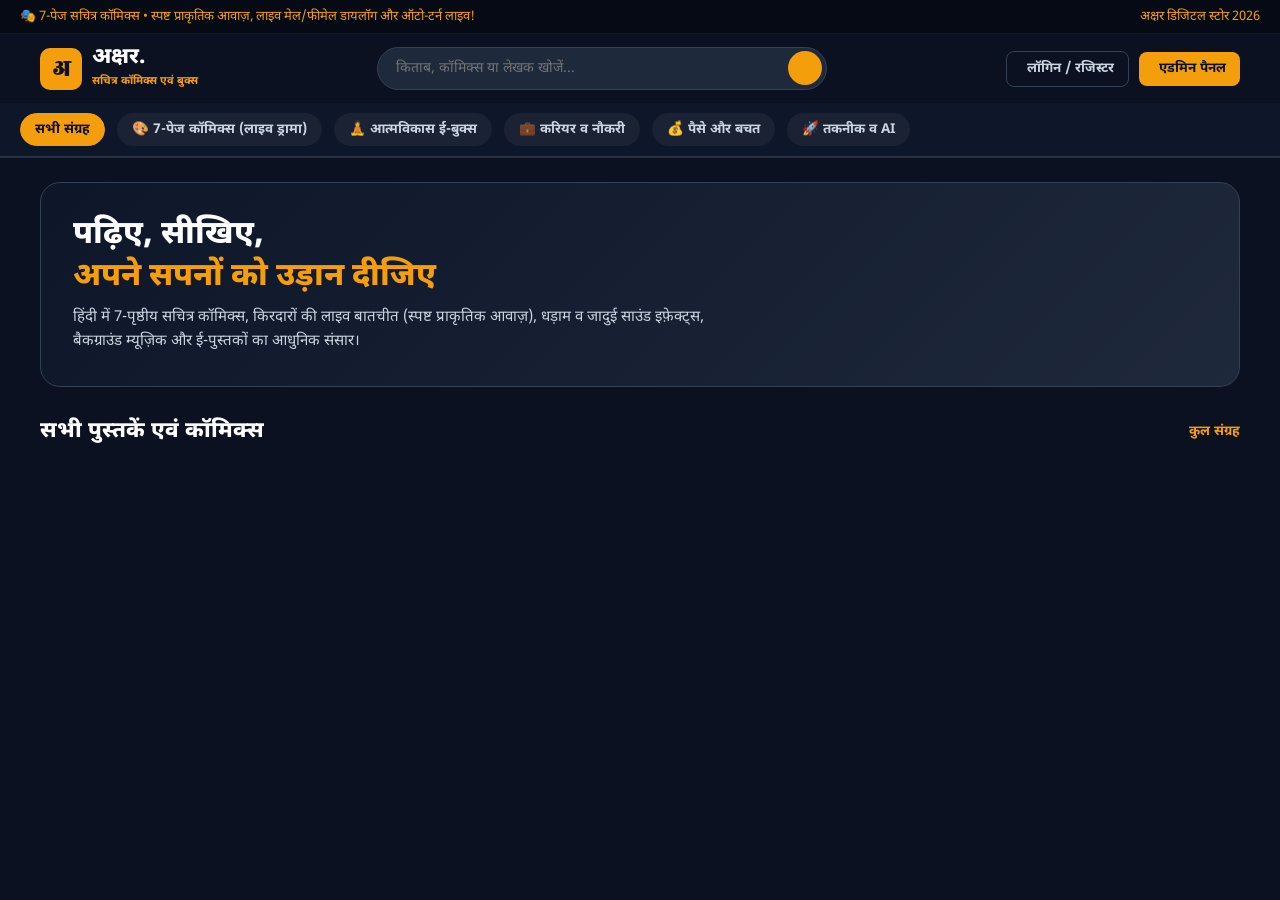
==== commit b1966a7c: "Update index.html" ====
--- a/index.html
+++ b/index.html
@@ -64,7 +64,7 @@
     .btn-header:hover { background: #1e293b; color: var(--gold-btn); }
     .btn-header.admin { background: var(--gold-btn); color: #0b1120; border: none; }
 
-    /* Category Filter Bar */
+    /* Category Filter Navigation Bar */
     .sub-bar {
       background: #0e1629; border-bottom: 1px solid var(--border-card); padding: 10px 20px;
       overflow-x: auto; white-space: nowrap;
@@ -257,7 +257,7 @@
 
   <!-- Top Announcement Bar -->
   <div class="top-bar">
-    <span>🎭 7-पेज सचित्र कॉमिक्स • लाइव मेल/फीमेल वॉयस, साउंड इफ़ेक्ट्स और ऑटो-टर्न लाइव!</span>
+    <span>🎭 7-पेज सचित्र कॉमिक्स • स्पष्ट प्राकृतिक आवाज़, लाइव मेल/फीमेल डायलॉग और ऑटो-टर्न लाइव!</span>
     <span>अक्षर डिजिटल स्टोर 2026</span>
   </div>
 
@@ -302,7 +302,7 @@
     <!-- Hero Banner -->
     <div class="hero-strip">
       <h2>पढ़िए, सीखिए, <br><span>अपने सपनों को उड़ान दीजिए</span></h2>
-      <p>हिंदी में 7-पृष्ठीय सचित्र कॉमिक्स, किरदारों की लाइव बातचीत (मेल-फीमेल-घोस्ट वॉयस), धड़ाम व जादुई साउंड इफ़ेक्ट्स, बैकग्राउंड म्यूज़िक और ई-पुस्तकों का आधुनिक संसार।</p>
+      <p>हिंदी में 7-पृष्ठीय सचित्र कॉमिक्स, किरदारों की लाइव बातचीत (स्पष्ट प्राकृतिक आवाज़), धड़ाम व जादुई साउंड इफ़ेक्ट्स, बैकग्राउंड म्यूज़िक और ई-पुस्तकों का आधुनिक संसार।</p>
     </div>
 
     <!-- Section Heading -->
@@ -436,7 +436,7 @@
   <script>
     lucide.createIcons();
 
-    // Sound FX (Door Slam, Wind, Chime) & Ambient BGM Synthesizer
+    // Sound FX & Ambient BGM Synthesizer
     let audioCtx = null;
     let bgmInterval = null;
     let isAudioPlaying = false;
@@ -872,8 +872,57 @@
       }
     }
 
-    // LIVE MULTI-VOICE DRAMA (Narrator -> Character 1 -> Character 2)
-    function playVoiceAndBGM() {
+    // Helper: Select natural human Hindi voice
+    function getBestHindiVoice(gender) {
+      const voices = window.speechSynthesis.getVoices();
+      if (!voices || voices.length === 0) return null;
+      
+      const hiVoices = voices.filter(v => v.lang && v.lang.toLowerCase().replace('_', '-').startsWith('hi'));
+      if (hiVoices.length === 0) return null;
+
+      if (gender === 'female') {
+        const f = hiVoices.find(v => /female|women|girl|zira|swara/i.test(v.name));
+        return f || hiVoices[0];
+      } else {
+        const m = hiVoices.find(v => /male|man|boy|madhav|david/i.test(v.name));
+        return m || hiVoices[hiVoices.length > 1 ? 1 : 0];
+      }
+    }
+
+    // Reliable sequential speech function (prevents chrome audio queue dropping)
+    function speakTextPromise(text, options) {
+      return new Promise((resolve) => {
+        if (!isAudioPlaying) {
+          resolve();
+          return;
+        }
+        const u = new SpeechSynthesisUtterance(text);
+        u.lang = 'hi-IN';
+        if (options.voice) u.voice = options.voice;
+        u.pitch = options.pitch !== undefined ? options.pitch : 1.0;
+        u.rate = options.rate !== undefined ? options.rate : 1.0;
+        
+        let hasEnded = false;
+        const done = () => {
+          if (!hasEnded) {
+            hasEnded = true;
+            resolve();
+          }
+        };
+
+        u.onend = done;
+        u.onerror = done;
+        
+        // Mobile chrome failsafe: resume synthesis if paused
+        if (window.speechSynthesis.paused) {
+          window.speechSynthesis.resume();
+        }
+        window.speechSynthesis.speak(u);
+      });
+    }
+
+    // CONTINUOUS NON-STOP AUDIO & DIALOGUE RUNNER
+    async function playVoiceAndBGM() {
       if(!activeBook || !activeBook.pages) return;
       const p = activeBook.pages[currentPageIndex];
       const totalPages = activeBook.pages.length;
@@ -895,72 +944,70 @@
       if (!('speechSynthesis' in window)) return;
       window.speechSynthesis.cancel();
 
-      const voices = window.speechSynthesis.getVoices();
-      const hiVoice = voices.find(v => v.lang.startsWith('hi')) || null;
-
-      // Narrator starts (Female/Crisp tone)
-      const uNarrator = new SpeechSynthesisUtterance(`${p.heading}। ${p.story}`);
-      uNarrator.lang = 'hi-IN';
-      if (hiVoice) uNarrator.voice = hiVoice;
-      uNarrator.pitch = 1.25;
-      uNarrator.rate = 1.0;
-
-      function speakDialogueIndex(dIdx) {
+      const fVoice = getBestHindiVoice('female');
+      const mVoice = getBestHindiVoice('male');
+
+      // 1. Narrator speaks with natural female voice (No vibrato/shaking)
+      await speakTextPromise(`${p.heading}। ${p.story}`, {
+        voice: fVoice,
+        pitch: 1.08, // crisp, natural female tone (no tremble)
+        rate: 0.98
+      });
+
+      if (!isAudioPlaying) return;
+
+      // 2. Speak all character dialogues sequentially with visual highlights
+      for (let dIdx = 0; dIdx < p.dialogues.length; dIdx++) {
         if (!isAudioPlaying) return;
         
+        const dlg = p.dialogues[dIdx];
         document.querySelectorAll('.speech-dialogue-cloud').forEach(el => el.classList.remove('active-speaking'));
-
-        if (dIdx < p.dialogues.length) {
-          const dlg = p.dialogues[dIdx];
-          const targetBox = document.getElementById(`dlg_box_${dIdx}`);
-          if (targetBox) targetBox.classList.add('active-speaking');
-
-          const uDlg = new SpeechSynthesisUtterance(`${dlg.name} कहते हैं: ${dlg.text}`);
-          uDlg.lang = 'hi-IN';
-          if (hiVoice) uDlg.voice = hiVoice;
-
-          if (dlg.speaker === 'female') {
-            uDlg.pitch = 1.4; // Melodious Female Voice
-            uDlg.rate = 1.05;
-          } else if (dlg.speaker === 'ghost') {
-            uDlg.pitch = 0.45; // Deep Creepy Ghost Voice
-            uDlg.rate = 0.85;
-          } else {
-            uDlg.pitch = 0.75; // Expressive Male Hero Voice
-            uDlg.rate = 1.05;
+        const targetBox = document.getElementById(`dlg_box_${dIdx}`);
+        if (targetBox) targetBox.classList.add('active-speaking');
+
+        let voiceToUse = mVoice || fVoice;
+        let pitchVal = 0.88;
+        let rateVal = 1.0;
+
+        if (dlg.speaker === 'female') {
+          voiceToUse = fVoice;
+          pitchVal = 1.08;
+          rateVal = 1.0;
+        } else if (dlg.speaker === 'ghost') {
+          voiceToUse = mVoice;
+          pitchVal = 0.65; // deep eerie ghost voice
+          rateVal = 0.88;
+        } else {
+          voiceToUse = mVoice;
+          pitchVal = 0.88; // solid natural male voice
+          rateVal = 1.02;
+        }
+
+        await speakTextPromise(`${dlg.name} कहते हैं: ${dlg.text}`, {
+          voice: voiceToUse,
+          pitch: pitchVal,
+          rate: rateVal
+        });
+
+        if (targetBox) targetBox.classList.remove('active-speaking');
+      }
+
+      if (!isAudioPlaying) return;
+
+      // 3. Page finished -> Automatically flip to next page without touching any button!
+      if (currentPageIndex < totalPages - 1) {
+        autoFlipTimeout = setTimeout(() => {
+          if (isAudioPlaying) {
+            currentPageIndex++;
+            renderCurrentPage(true); // continue auto-playing seamlessly!
           }
-
-          uDlg.onend = () => {
-            if (targetBox) targetBox.classList.remove('active-speaking');
-            speakDialogueIndex(dIdx + 1);
-          };
-
-          window.speechSynthesis.speak(uDlg);
-        } else {
-          // Auto-flip to next page
-          if (currentPageIndex < totalPages - 1) {
-            autoFlipTimeout = setTimeout(() => {
-              if (isAudioPlaying) {
-                currentPageIndex++;
-                renderCurrentPage(true);
-              }
-            }, 1400);
-          } else {
-            autoFlipTimeout = setTimeout(() => {
-              stopVoiceAndBGM();
-              alert("भाग 1 की लाइव ऑडियो ड्रामा समाप्त हुई! भाग 2 जल्द आ रहा है।");
-            }, 2000);
-          }
-        }
-      }
-
-      uNarrator.onend = () => {
-        if (isAudioPlaying) {
-          speakDialogueIndex(0);
-        }
-      };
-
-      window.speechSynthesis.speak(uNarrator);
+        }, 1200);
+      } else {
+        autoFlipTimeout = setTimeout(() => {
+          stopVoiceAndBGM();
+          alert("भाग 1 की लाइव ऑडियो ड्रामा समाप्त हुई! भाग 2 जल्द आ रहा है।");
+        }, 2000);
+      }
     }
 
     function stopVoiceAndBGM() {
